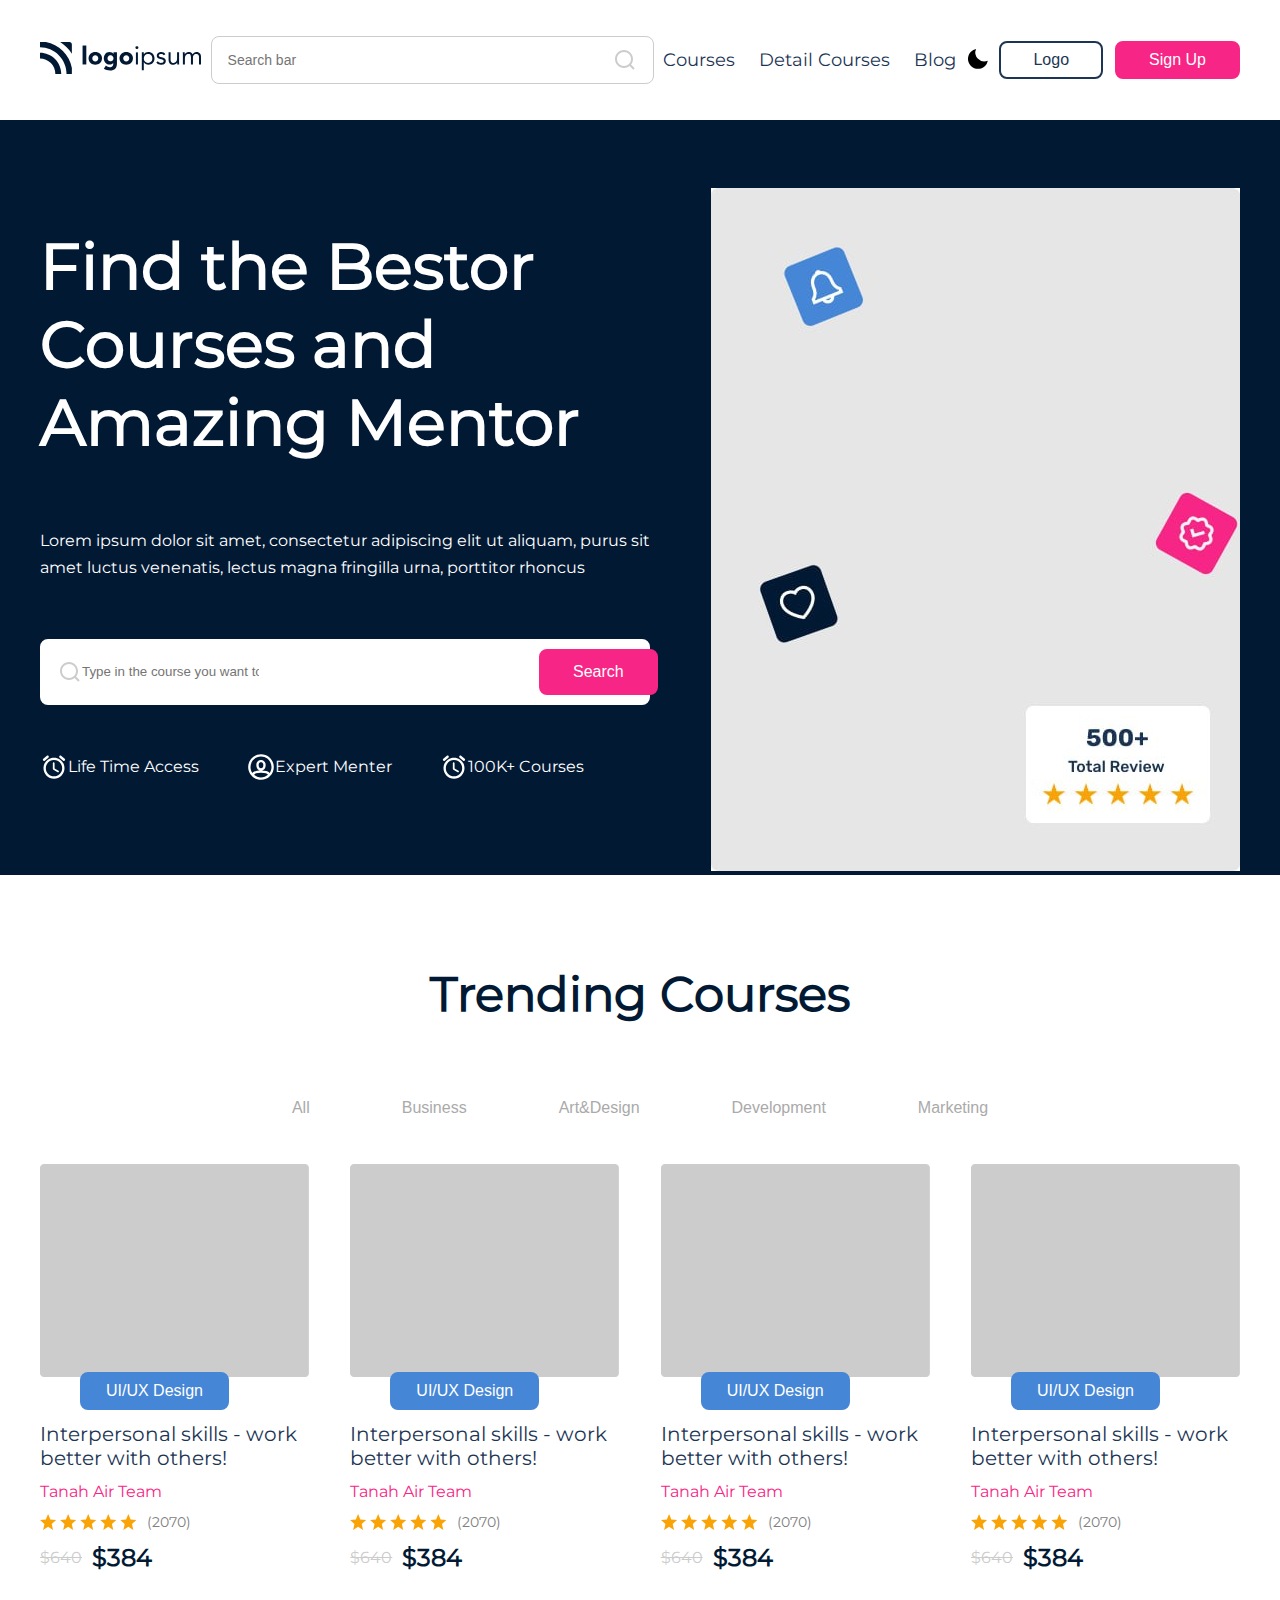
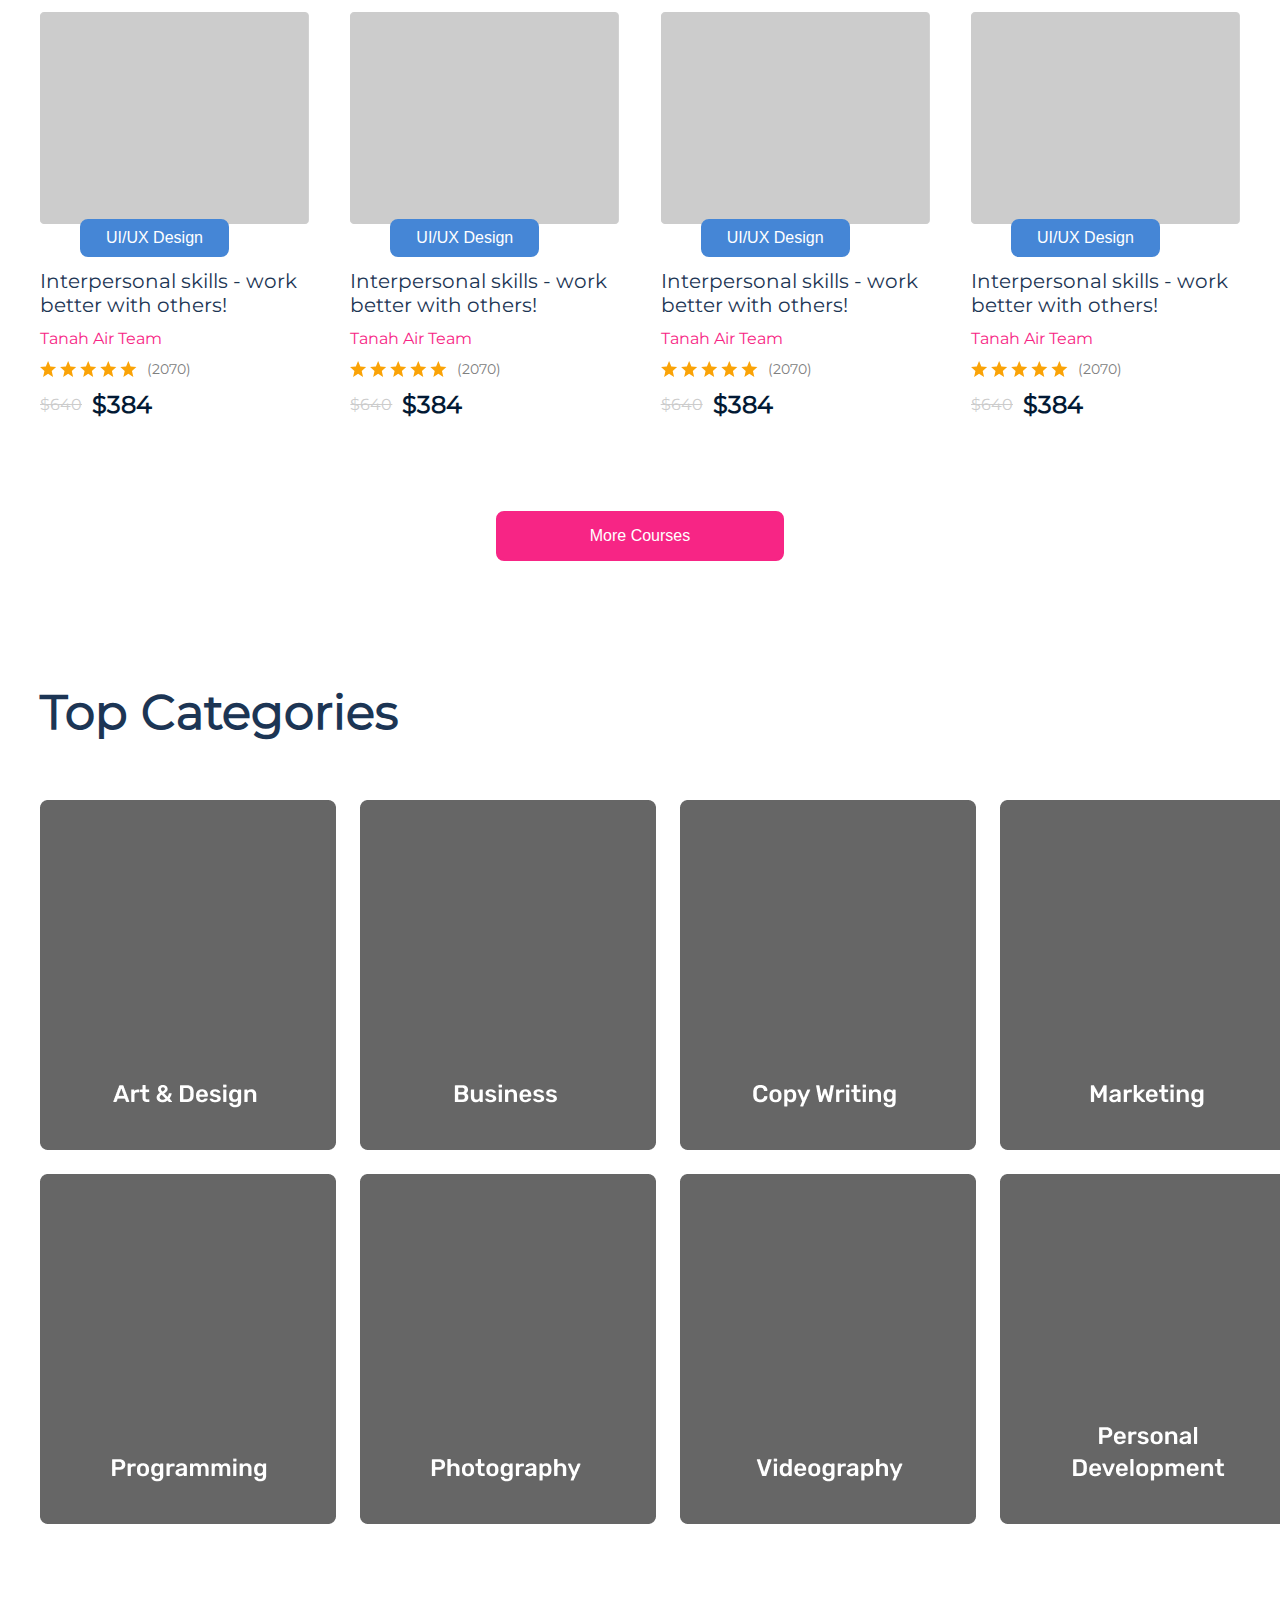
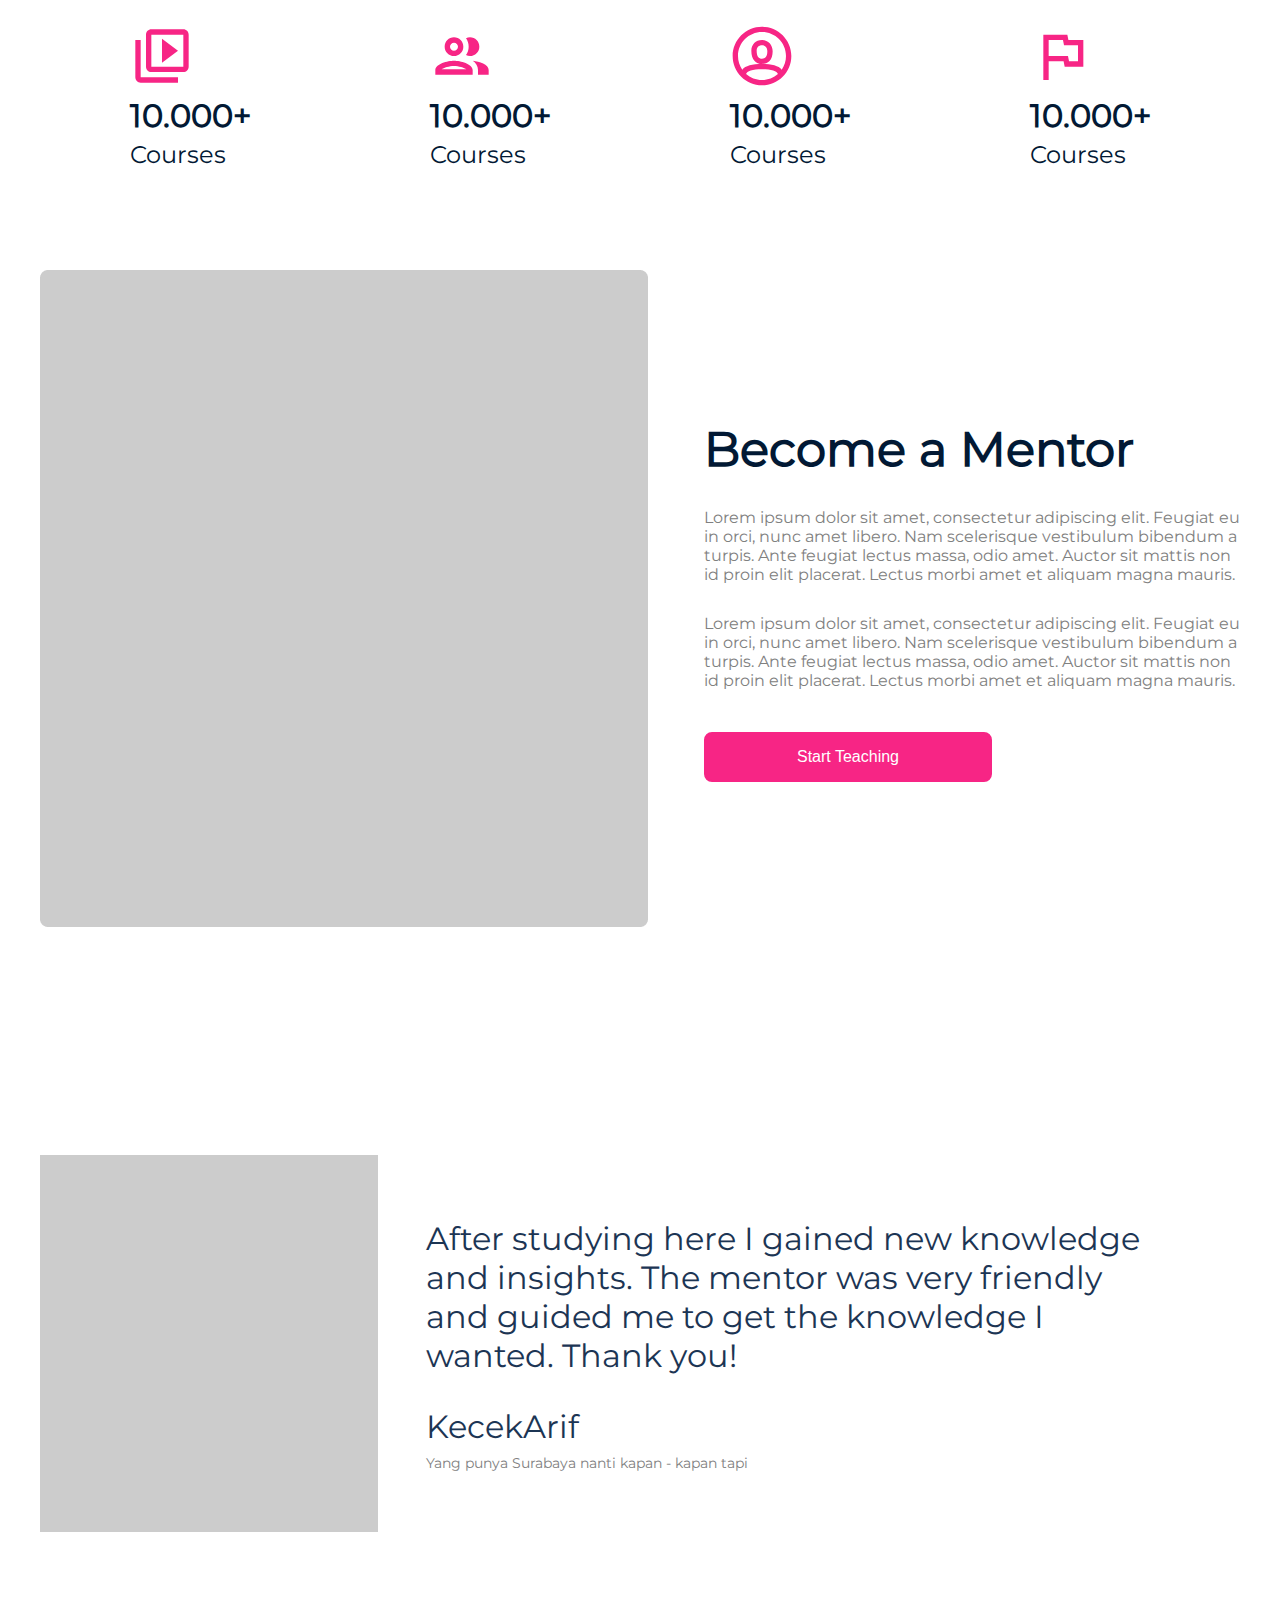
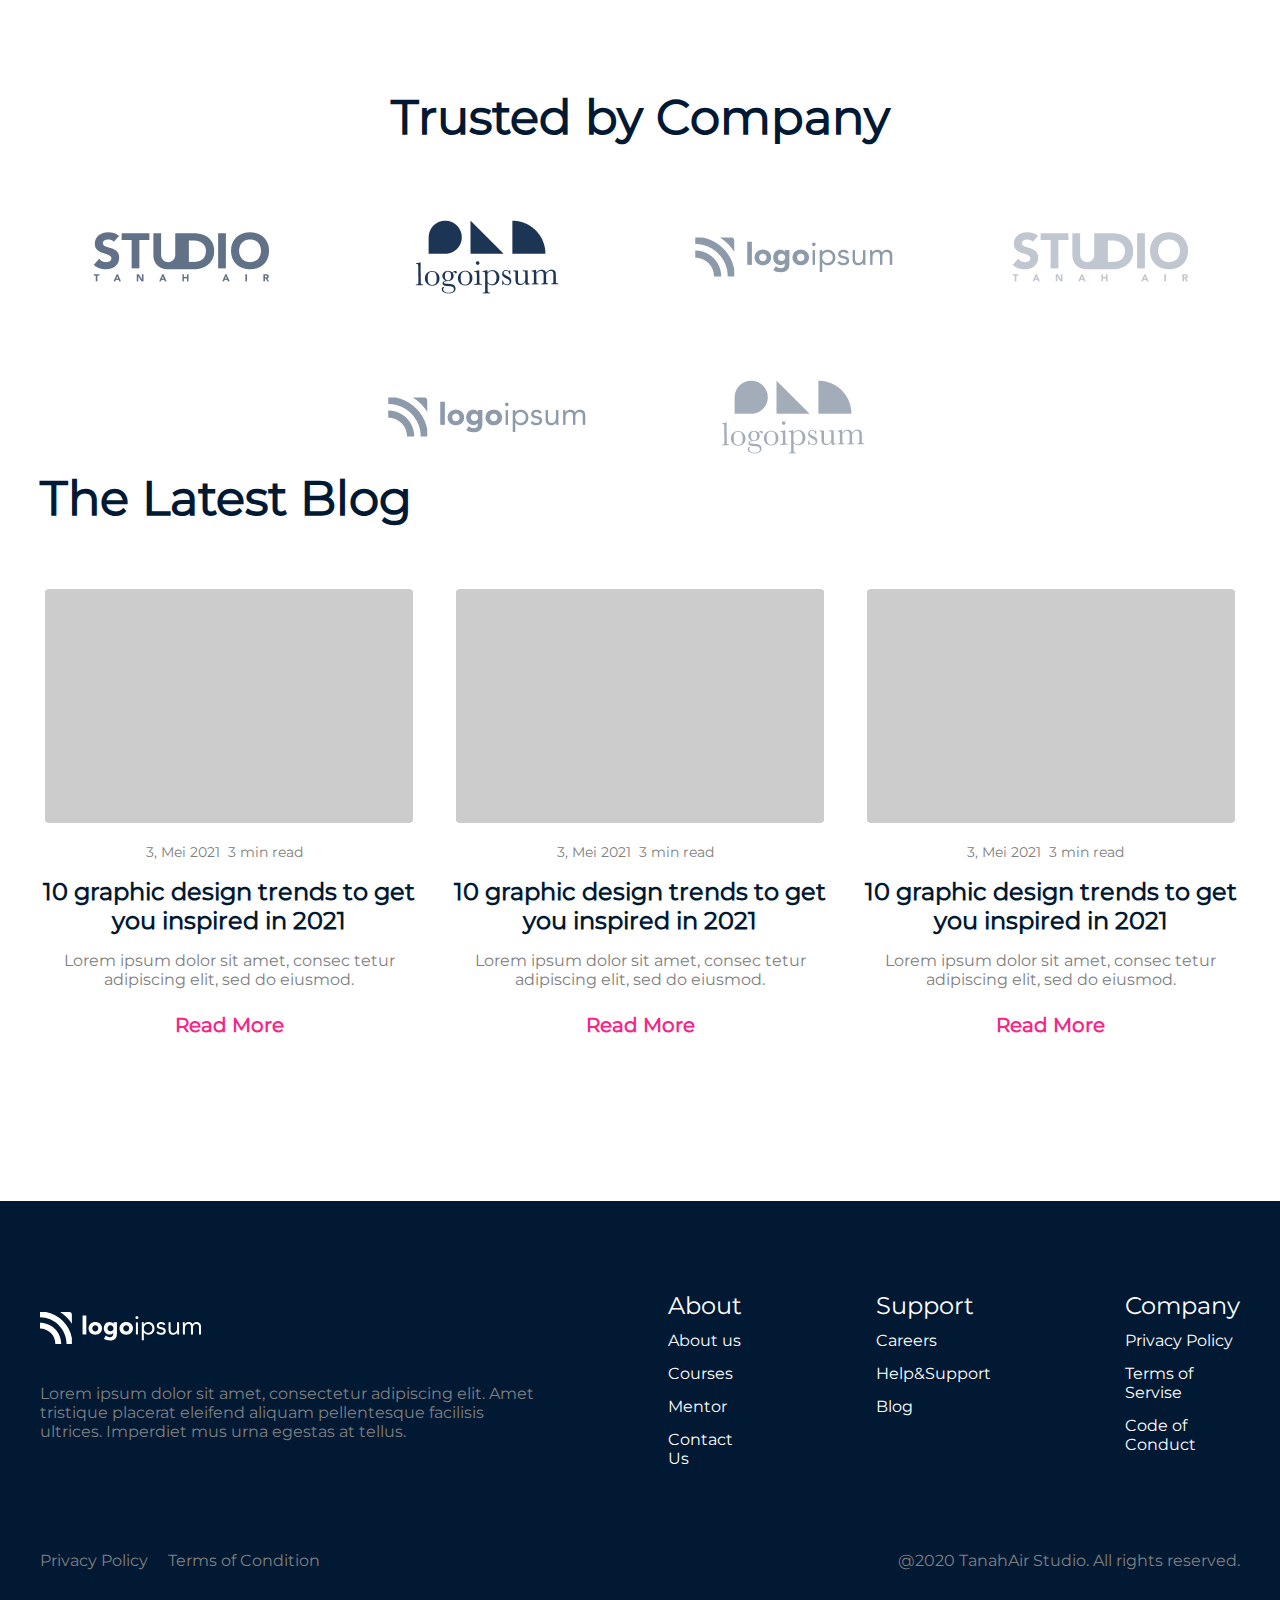
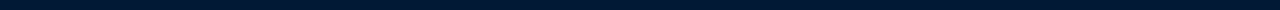
==== index.html @ a8c59dbb "3-exam" ====
<!DOCTYPE html>
<html lang="en">
  <head>
    <meta charset="UTF-8" />
    <meta name="viewport" content="width=device-width, initial-scale=1.0" />
    <title>Education | Home</title>
    <link rel="stylesheet" href="./scss/style.css" />
  </head>
  <body class="home-page">
    <header>
      <div class="container">
        <nav class="nav">
          <a href="./index.html" class="logo">
            <img src="./images/logo.svg" alt="Logo" />
          </a>
          <form class="search-bar">
            <input
              type="text"
              placeholder="Search bar"
              required
              id="search-input"
              name="text"
            />
            <img class="search" src="./images/Search.svg" alt="#" />
          </form>
          <div class="nav-links">
            <a href="./pages/courses.html" class="link-1">Courses</a>
            <a href="./pages/details.html" class="link-1"> Detail Courses</a>
            <a href="./pages/blog.html" class="link-1">Blog</a>
          </div>
          <button id="light-dark">
            <svg
              xmlns="http://www.w3.org/2000/svg"
              width="24"
              height="24"
              viewBox="0 0 24 24"
            >
              <path
                d="M12 11.807A9.002 9.002 0 0 1 
                   10.049 2a9.942 9.942 0 0 0-5.12 2.735c-3.905 3.905-3.905 
                   10.237 0 14.142 3.906 3.906 10.237 3.905 14.143 0a9.946 
                   9.946 0 0 0 2.735-5.119A9.003 9.003 0 0 1 12 11.807z"
              ></path>
            </svg>
          </button>

          <div class="nav-buttons">
            <a href="./pages/account.html" class="link-btn-2">
              <button class="link-btn">Logo</button>
            </a>
            <a href="./pages/blog.html">
              <button class="btn-2">Sign Up</button></a
            >
          </div>
        </nav>
      </div>
    </header>
    <main>
      <div class="hero">
        <div class="container">
          <div class="hero-main">
            <div class="hero-left">
              <p class="title">
                Find the Bestor Courses and <br />
                Amazing Mentor
              </p>
              <p class="mid-hero">
                Lorem ipsum dolor sit amet, consectetur adipiscing elit ut
                aliquam, purus sit <br />
                amet luctus venenatis, lectus magna fringilla urna, porttitor
                rhoncus
              </p>
              <form>
                <img src="./images/Search.svg" alt="#" />
                <input
                  type="text"
                  required
                  name="subscribe"
                  id="subcribe"
                  placeholder="Type in the course you want to learn"
                />
                <button class="btn-3">Search</button>
              </form>
              <div class="alarm-section">
                <div class="alarm-1">
                  <img src="./images/access_alarm.svg" alt="#" />
                  Life Time Access
                </div>
                <div class="alarm-1">
                  <img src="./images/user.svg" alt="#" />
                  Expert Menter
                </div>
                <div class="alarm-1">
                  <img src="./images/access_alarm.svg" alt="#" />
                  100K+ Courses
                </div>
              </div>
            </div>
            <div class="hero-right">
              <img src="./images/photo_2024-01-19_19-40-02.jpg" alt="#" />
            </div>
          </div>
        </div>
      </div>
      <div class="aside">
        <div class="container">
          <p class="aside-title">Trending Courses</p>
          <a href="#" class="aside-btns">
            <button class="aside-btn">All</button>
            <button class="aside-btn">Business</button>
            <button class="aside-btn">Art&Design</button>
            <button class="aside-btn">Development</button>
            <button class="aside-btn">Marketing</button>
          </a>
          <div class="aside-boxes">
            <div class="aside-box">
              <img class="aside-img" src="./images/aside-box.png" alt="#" />
              <button class="ux">UI/UX Design</button>
              <p class="aside-mid">
                Interpersonal skills - work better with others!
              </p>
              <p class="aside-bot">Tanah Air Team</p>
              <div class="rating">
                <img src="./images/Rating.svg" alt="#" />
                <p class="rating-par">(2070)</p>
              </div>
              <div class="number-aside">
                <p class="old-cost">$640</p>
                <p class="new-cost">$384</p>
              </div>
            </div>
            <div class="aside-box">
              <img class="aside-img" src="./images/aside-box.png" alt="#" />
              <button class="ux">UI/UX Design</button>
              <p class="aside-mid">
                Interpersonal skills - work better with others!
              </p>
              <p class="aside-bot">Tanah Air Team</p>
              <div class="rating">
                <img src="./images/Rating.svg" alt="#" />
                <p class="rating-par">(2070)</p>
              </div>
              <div class="number-aside">
                <p class="old-cost">$640</p>
                <p class="new-cost">$384</p>
              </div>
            </div>
            <div class="aside-box">
              <img class="aside-img" src="./images/aside-box.png" alt="#" />
              <button class="ux">UI/UX Design</button>
              <p class="aside-mid">
                Interpersonal skills - work better with others!
              </p>
              <p class="aside-bot">Tanah Air Team</p>
              <div class="rating">
                <img src="./images/Rating.svg" alt="#" />
                <p class="rating-par">(2070)</p>
              </div>
              <div class="number-aside">
                <p class="old-cost">$640</p>
                <p class="new-cost">$384</p>
              </div>
            </div>
            <div class="aside-box">
              <img class="aside-img" src="./images/aside-box.png" alt="#" />
              <button class="ux">UI/UX Design</button>
              <p class="aside-mid">
                Interpersonal skills - work better with others!
              </p>
              <p class="aside-bot">Tanah Air Team</p>
              <div class="rating">
                <img src="./images/Rating.svg" alt="#" />
                <p class="rating-par">(2070)</p>
              </div>
              <div class="number-aside">
                <p class="old-cost">$640</p>
                <p class="new-cost">$384</p>
              </div>
            </div>
          </div>
          <div class="aside-boxes">
            <div class="aside-box">
              <img class="aside-img" src="./images/aside-box.png" alt="#" />
              <button class="ux">UI/UX Design</button>
              <p class="aside-mid">
                Interpersonal skills - work better with others!
              </p>
              <p class="aside-bot">Tanah Air Team</p>
              <div class="rating">
                <img src="./images/Rating.svg" alt="#" />
                <p class="rating-par">(2070)</p>
              </div>
              <div class="number-aside">
                <p class="old-cost">$640</p>
                <p class="new-cost">$384</p>
              </div>
            </div>
            <div class="aside-box">
              <img class="aside-img" src="./images/aside-box.png" alt="#" />
              <button class="ux">UI/UX Design</button>
              <p class="aside-mid">
                Interpersonal skills - work better with others!
              </p>
              <p class="aside-bot">Tanah Air Team</p>
              <div class="rating">
                <img src="./images/Rating.svg" alt="#" />
                <p class="rating-par">(2070)</p>
              </div>
              <div class="number-aside">
                <p class="old-cost">$640</p>
                <p class="new-cost">$384</p>
              </div>
            </div>
            <div class="aside-box">
              <img class="aside-img" src="./images/aside-box.png" alt="#" />
              <button class="ux">UI/UX Design</button>
              <p class="aside-mid">
                Interpersonal skills - work better with others!
              </p>
              <p class="aside-bot">Tanah Air Team</p>
              <div class="rating">
                <img src="./images/Rating.svg" alt="#" />
                <p class="rating-par">(2070)</p>
              </div>
              <div class="number-aside">
                <p class="old-cost">$640</p>
                <p class="new-cost">$384</p>
              </div>
            </div>
            <div class="aside-box">
              <img class="aside-img" src="./images/aside-box.png" alt="#" />
              <button class="ux">UI/UX Design</button>
              <p class="aside-mid">
                Interpersonal skills - work better with others!
              </p>
              <p class="aside-bot">Tanah Air Team</p>
              <div class="rating">
                <img src="./images/Rating.svg" alt="#" />
                <p class="rating-par">(2070)</p>
              </div>
              <div class="number-aside">
                <p class="old-cost">$640</p>
                <p class="new-cost">$384</p>
              </div>
            </div>
          </div>
        </div>
      </div>
      <div class="aside-btn">
        <button class="btn-6">More Courses</button>
      </div>
      <div class="article">
        <div class="container">
          <div class="article-main">
            <div class="article-title">Top Categories</div>
            <div class="article-boxes">
              <div class="article-box">
                <img
                  class="article-img"
                  src="./images/Art & Design.png"
                  alt=""
                />
                <img class="article-img" src="./images/Business.png" alt="" />
                <img
                  class="article-img"
                  src="./images/Copy Writing.png"
                  alt=""
                />
                <img class="article-img" src="./images/Marketing.png" alt="" />
              </div>
              <div class="article-box-2">
                <img
                  class="article-img-2"
                  src="./images/Programming.png"
                  alt="#"
                />
                <img
                  class="article-img-2"
                  src="./images/Photography.png"
                  alt="#"
                />
                <img
                  class="article-img-2"
                  src="./images/Videography.png"
                  alt="#"
                />
                <img
                  class="article-img-2"
                  src="./images/Personal  Development.png"
                  alt="#"
                />
              </div>
            </div>
          </div>
        </div>
      </div>
      <div class="middle-section">
        <div class="container">
          <div class="middle-main">
            <div class="mid-box">
              <img class="mid-img" src="./images/video_library.svg" alt="" />
              <p class="number-mid">10.000+</p>
              <p class="mid-course">Courses</p>
            </div>
            <div class="mid-box">
              <img src="./images/people.svg" alt="" />
              <p class="number-mid">10.000+</p>
              <p class="mid-course">Courses</p>
            </div>
            <div class="mid-box">
              <img src="./images/Container (1).svg" alt="" />
              <p class="number-mid">10.000+</p>
              <p class="mid-course">Courses</p>
            </div>
            <div class="mid-box">
              <img src="./images/flag.svg" alt="" />
              <p class="number-mid">10.000+</p>
              <p class="mid-course">Courses</p>
            </div>
          </div>
        </div>
      </div>
      <div class="product">
        <div class="container">
          <div class="product-main">
            <div class="product-left">
              <img src="./images/Image Placeholder.png" alt="" />
            </div>
            <div class="product-right">
              <p class="product-title">Become a Mentor</p>
              <p class="lorem">
                Lorem ipsum dolor sit amet, consectetur adipiscing elit. Feugiat
                eu in orci, nunc amet libero. Nam scelerisque vestibulum
                bibendum a turpis. Ante feugiat lectus massa, odio amet. Auctor
                sit mattis non id proin elit placerat. Lectus morbi amet et
                aliquam magna mauris.
              </p>
              <p class="lorem">
                Lorem ipsum dolor sit amet, consectetur adipiscing elit. Feugiat
                eu in orci, nunc amet libero. Nam scelerisque vestibulum
                bibendum a turpis. Ante feugiat lectus massa, odio amet. Auctor
                sit mattis non id proin elit placerat. Lectus morbi amet et
                aliquam magna mauris.
              </p>
              <button class="btn-7">Start Teaching</button>
            </div>
          </div>
        </div>
      </div>
      <section>
        <div class="container">
          <div class="section-main">
            <div class="section-left">
              <img class="section-1" src="./images/section.png" alt="#" />
              <!-- <img src="./images/section-2.png" alt="" class="section-2" /> -->
            </div>
            <div class="section-right">
              <p class="section-par">
                After studying here I gained new knowledge <br />
                and insights. The mentor was very friendly <br />
                and guided me to get the knowledge I <br />
                wanted. Thank you!
              </p>
              <p class="section-par-2">KecekArif</p>
              <p class="section-bot">
                Yang punya Surabaya nanti kapan - kapan tapi
              </p>
            </div>
          </div>
        </div>
      </section>
      <div class="company">
        <div class="container">
          <div class="company-main">
            <div class="company-title">Trusted by Company</div>
            <div class="company-boxes">
              <img src="./images/05.png" alt="#" />
              <img src="./images/01.png" alt="#" />
              <img src="./images/02.png" alt="#" />
              <img class="company-logo" src="./images/05.png" alt="#" />
            </div>
            <div class="company-boxes">
              <img src="./images/02.png" alt="#" />
              <img class="company-logo" src="./images/01.png" alt="#" />
            </div>
          </div>
        </div>
      </div>
      <div class="blog-section">
        <div class="container">
          <div class="blog-title">The Latest Blog</div>
          <div class="blog-main">
            <div class="blog-1">
              <img
                class="placeholder"
                src="./images/Image Placeholder.png"
                alt="#"
              />
              <div class="number-blog">
                <p>3, Mei 2021</p>
                <p>3 min read</p>
              </div>
              <p class="blog-mid">
                10 graphic design trends to get you inspired in 2021
              </p>
              <p class="blog-lorim">
                Lorem ipsum dolor sit amet, consec tetur <br />
                adipiscing elit, sed do eiusmod.
              </p>
              <a href="#" class="blog-link"> Read More </a>
            </div>
            <div class="blog-1">
              <img
                class="placeholder"
                src="./images/Image Placeholder.png"
                alt="#"
              />
              <div class="number-blog">
                <p>3, Mei 2021</p>
                <p>3 min read</p>
              </div>
              <p class="blog-mid">
                10 graphic design trends to get you inspired in 2021
              </p>
              <p class="blog-lorim">
                Lorem ipsum dolor sit amet, consec tetur <br />
                adipiscing elit, sed do eiusmod.
              </p>
              <a href="#" class="blog-link"> Read More </a>
            </div>
            <div class="blog-1">
              <img
                class="placeholder"
                src="./images/Image Placeholder.png"
                alt="#"
              />
              <div class="number-blog">
                <p>3, Mei 2021</p>
                <p>3 min read</p>
              </div>
              <p class="blog-mid">
                10 graphic design trends to get you inspired in 2021
              </p>
              <p class="blog-lorim">
                Lorem ipsum dolor sit amet, consec tetur <br />
                adipiscing elit, sed do eiusmod.
              </p>
              <a href="#" class="blog-link"> Read More </a>
            </div>
          </div>
        </div>
      </div>
    </main>
    <footer class="footer">
      <div class="container">
        <div class="footer-main">
          <div class="footer-left">
            <div class="left-title">
              <svg
                class="footer-svg"
                xmlns="http://www.w3.org/2000/svg"
                width="161"
                height="32"
                viewBox="0 0 161 32"
                fill="none"
              >
                <path
                  d="M0 10.665V16.5892C2.01585 16.5878 4.01219 16.9856 5.87479 17.7598C7.73739 18.534 9.4297 19.6695 10.8549 21.1012C12.2797 22.5324 13.4097 24.2316 14.1802 26.1017C14.9507 27.9717 15.3466 29.9759 15.3453 31.9997H21.2402C21.2349 26.3438 18.9955 20.921 15.0135 16.9212C11.0314 12.9215 5.632 10.6715 0 10.665H0Z"
                  fill="white"
                />
                <path
                  d="M29.4803 0H20.1382C24.8642 3.00768 28.8687 7.02862 31.8643 11.7743V2.39241C31.8639 1.75775 31.6125 1.14924 31.1655 0.700619C30.7184 0.252003 30.1123 -1.57043e-07 29.4803 0Z"
                  fill="white"
                />
                <path
                  d="M5.86977 0H0V5.33388C7.04017 5.34123 13.7899 8.15302 18.7681 13.1523C23.7464 18.1515 26.5465 24.9298 26.554 31.9999H31.8645V26.1052C30.6638 19.6265 27.5376 13.6648 22.8976 9.00502C18.2575 4.34523 12.321 1.20578 5.86977 0Z"
                  fill="white"
                />
                <path
                  d="M46.3136 3.52246H42.572V22.4613H46.3136V3.52246Z"
                  fill="white"
                />
                <path
                  d="M60.0706 11.7278C59.4477 11.1592 58.7186 10.7204 57.9256 10.4369C56.2221 9.83615 54.3656 9.83615 52.6621 10.4369C51.8688 10.7202 51.1394 11.159 50.5163 11.7278C49.9053 12.2935 49.4171 12.9799 49.0824 13.7438C48.7365 14.5772 48.5583 15.4712 48.5583 16.3741C48.5583 17.277 48.7365 18.171 49.0824 19.0044C49.4158 19.7706 49.9041 20.4588 50.5163 21.0255C51.1383 21.5947 51.8673 22.0333 52.6604 22.3156C54.3638 22.9174 56.2206 22.9174 57.924 22.3156C58.7174 22.0333 59.4466 21.5947 60.0689 21.0255C60.6809 20.4585 61.1691 19.7704 61.5028 19.0044C61.8488 18.171 62.0269 17.277 62.0269 16.3741C62.0269 15.4712 61.8488 14.5772 61.5028 13.7438C61.1684 12.9801 60.6809 12.2938 60.0706 11.7278ZM57.5013 18.6044C56.8954 19.1525 56.1089 19.4558 55.2935 19.4558C54.478 19.4558 53.6915 19.1525 53.0856 18.6044C52.5763 17.9731 52.2985 17.1853 52.2985 16.3728C52.2985 15.5604 52.5763 14.7726 53.0856 14.1413C53.6915 13.5932 54.478 13.2899 55.2935 13.2899C56.1089 13.2899 56.8954 13.5932 57.5013 14.1413C58.0106 14.7726 58.2884 15.5604 58.2884 16.3728C58.2884 17.1853 58.0106 17.9731 57.5013 18.6044Z"
                  fill="white"
                />
                <path
                  d="M73.5031 11.8901H73.4562C73.2831 11.6462 73.0822 11.4234 72.8575 11.2265C72.5852 10.9847 72.2838 10.7781 71.9602 10.6118C71.1424 10.1904 70.2346 9.97562 69.3155 9.98611C68.51 9.97194 67.7135 10.157 66.9961 10.5251C66.3276 10.8727 65.7374 11.3545 65.262 11.9406C64.7772 12.5448 64.4053 13.2321 64.1643 13.9693C63.9081 14.7287 63.7775 15.5252 63.7778 16.3271C63.7683 17.1879 63.912 18.0434 64.2021 18.8534C64.4649 19.5927 64.8746 20.2705 65.4062 20.8459C65.9359 21.4089 66.5787 21.8524 67.2921 22.1469C68.0677 22.4644 68.899 22.6219 69.7364 22.6101C70.3559 22.5993 70.9684 22.4764 71.5443 22.2471C72.1902 22.0011 72.7498 21.5697 73.1535 21.0067H73.2038V22.1856C73.2178 22.5789 73.1533 22.971 73.014 23.3387C72.8748 23.7065 72.6636 24.0426 72.3929 24.3271C72.0495 24.6322 71.648 24.8642 71.2127 25.009C70.7774 25.1537 70.3174 25.2082 69.8605 25.1692C69.1361 25.1774 68.4181 25.0322 67.7533 24.7431C67.0918 24.4463 66.4746 24.0586 65.9194 23.5911L63.8491 26.6943C64.6953 27.3788 65.6845 27.8627 66.7429 28.1098C67.7902 28.3517 68.8614 28.4734 69.936 28.4728C72.2973 28.4728 74.0557 27.8757 75.2112 26.6816C76.3668 25.4875 76.9448 23.7382 76.9453 21.4337V10.2867H73.5073L73.5031 11.8901ZM73.2784 17.4387C73.1308 17.7952 72.9145 18.1189 72.642 18.3911C72.3645 18.6688 72.0392 18.8936 71.6818 19.0547C71.3108 19.2202 70.9093 19.3057 70.5033 19.3057C70.0973 19.3057 69.6958 19.2202 69.3247 19.0547C68.9721 18.8914 68.6511 18.6667 68.3763 18.3911C68.1026 18.1165 67.8855 17.7905 67.7373 17.4315C67.5891 17.0726 67.5129 16.6879 67.5129 16.2994C67.5129 15.9108 67.5891 15.5261 67.7373 15.1672C67.8855 14.8082 68.1026 14.4822 68.3763 14.2076C68.6512 13.932 68.9722 13.7071 69.3247 13.5431C69.6959 13.3782 70.0974 13.293 70.5033 13.293C70.9092 13.293 71.3106 13.3782 71.6818 13.5431C72.0391 13.7048 72.3643 13.9299 72.642 14.2076C73.0536 14.623 73.3336 15.1515 73.4469 15.7265C73.5601 16.3014 73.5015 16.8971 73.2784 17.4387Z"
                  fill="white"
                />
                <path
                  d="M91.0015 11.7278C90.3786 11.1592 89.6496 10.7204 88.8565 10.4369C87.153 9.83615 85.2965 9.83615 83.593 10.4369C82.7997 10.7202 82.0703 11.159 81.4472 11.7278C80.8362 12.2935 80.348 12.9799 80.0133 13.7438C79.6674 14.5772 79.4893 15.4712 79.4893 16.3741C79.4893 17.277 79.6674 18.171 80.0133 19.0044C80.3468 19.7706 80.835 20.4588 81.4472 21.0255C82.0697 21.5949 82.7993 22.0335 83.593 22.3156C85.2964 22.9174 87.1532 22.9174 88.8565 22.3156C89.65 22.0333 90.3792 21.5947 91.0015 21.0255C91.6137 20.4588 92.102 19.7706 92.4354 19.0044C92.7814 18.171 92.9595 17.277 92.9595 16.3741C92.9595 15.4712 92.7814 14.5772 92.4354 13.7438C92.1007 12.9799 91.6126 12.2935 91.0015 11.7278ZM88.4322 18.6044C87.8264 19.1525 87.0398 19.4558 86.2244 19.4558C85.4089 19.4558 84.6224 19.1525 84.0165 18.6044C83.5073 17.9731 83.2294 17.1853 83.2294 16.3728C83.2294 15.5604 83.5073 14.7726 84.0165 14.1413C84.6224 13.5932 85.4089 13.2899 86.2244 13.2899C87.0398 13.2899 87.8264 13.5932 88.4322 14.1413C88.9415 14.7726 89.2193 15.5604 89.2193 16.3728C89.2193 17.1853 88.9415 17.9731 88.4322 18.6044Z"
                  fill="white"
                />
                <path
                  d="M97.9226 10.3711H95.916V22.4612H97.9226V10.3711Z"
                  fill="white"
                />
                <path
                  d="M96.92 4.17214C96.7254 4.16843 96.5322 4.20553 96.3528 4.28108C96.1733 4.35662 96.0115 4.46895 95.8777 4.61088C95.6737 4.81745 95.5351 5.08005 95.4795 5.36559C95.4238 5.65112 95.4536 5.94681 95.565 6.21539C95.6764 6.48396 95.8645 6.71341 96.1056 6.8748C96.3466 7.0362 96.6299 7.12233 96.9196 7.12233C97.2093 7.12233 97.4926 7.0362 97.7336 6.8748C97.9747 6.71341 98.1628 6.48396 98.2742 6.21539C98.3856 5.94681 98.4154 5.65112 98.3597 5.36559C98.3041 5.08005 98.1655 4.81745 97.9615 4.61088C97.8279 4.46889 97.6663 4.35651 97.4869 4.28096C97.3076 4.2054 97.1145 4.16834 96.92 4.17214Z"
                  fill="white"
                />
                <path
                  d="M112.766 11.8738C112.202 11.295 111.523 10.8415 110.773 10.5424C109.95 10.2167 109.072 10.0545 108.188 10.0649C107.354 10.0553 106.531 10.2413 105.782 10.6081C105.044 10.9764 104.391 11.4953 103.865 12.1314H103.811V10.3715H101.807V28.352H103.811V20.3184H103.862C104.288 21.0552 104.909 21.6591 105.656 22.0632C106.523 22.5507 107.504 22.7961 108.498 22.7739C109.311 22.7791 110.117 22.6163 110.865 22.2956C111.587 21.9879 112.239 21.5351 112.781 20.9651C113.331 20.3825 113.764 19.6985 114.055 18.9508C114.672 17.3195 114.672 15.5176 114.055 13.8864C113.761 13.1369 113.323 12.453 112.766 11.8738ZM112.058 18.1895C111.871 18.7159 111.579 19.1982 111.199 19.6065C110.819 20.0149 110.359 20.3405 109.849 20.5634C108.72 21.0275 107.455 21.0275 106.327 20.5634C105.816 20.3405 105.356 20.0146 104.975 19.6058C104.595 19.197 104.302 18.7141 104.115 18.187C103.721 17.0412 103.721 15.7959 104.115 14.6502C104.302 14.1231 104.595 13.6401 104.975 13.2314C105.356 12.8226 105.816 12.4966 106.327 12.2738C107.455 11.8096 108.72 11.8096 109.849 12.2738C110.36 12.4966 110.82 12.8226 111.2 13.2314C111.581 13.6401 111.874 14.1231 112.061 14.6502C112.455 15.7959 112.455 17.0412 112.061 18.187L112.058 18.1895Z"
                  fill="white"
                />
                <path
                  d="M124.625 16.421C124.244 16.1347 123.82 15.9123 123.368 15.7625C122.871 15.5944 122.364 15.4604 121.85 15.3616C121.464 15.2954 121.082 15.2094 120.705 15.104C120.369 15.0123 120.042 14.8912 119.727 14.7419C119.475 14.627 119.248 14.4647 119.057 14.2635C118.894 14.0837 118.807 13.8479 118.813 13.605C118.809 13.343 118.885 13.086 119.031 12.869C119.176 12.6547 119.364 12.474 119.584 12.3393C119.819 12.1965 120.076 12.0919 120.344 12.0294C120.618 11.9613 120.9 11.9265 121.182 11.9259C121.72 11.9091 122.252 12.0482 122.713 12.3267C123.129 12.5898 123.477 12.9482 123.729 13.3726L125.401 12.2619C125.031 11.5277 124.429 10.9371 123.69 10.5819C122.945 10.2344 122.132 10.058 121.311 10.0657C120.754 10.0643 120.2 10.1426 119.665 10.2981C119.152 10.4449 118.665 10.6723 118.223 10.9718C117.8 11.2584 117.448 11.6383 117.194 12.0825C116.931 12.5555 116.798 13.0903 116.809 13.632C116.788 14.1622 116.907 14.6886 117.156 15.157C117.382 15.5488 117.698 15.8808 118.078 16.1254C118.497 16.3909 118.952 16.5953 119.428 16.7326C119.943 16.8875 120.483 17.0254 121.049 17.1461C121.375 17.2151 121.693 17.2926 122.001 17.3785C122.29 17.4564 122.567 17.5737 122.824 17.7271C123.051 17.8622 123.248 18.0425 123.403 18.2568C123.557 18.4942 123.634 18.7743 123.622 19.0576C123.631 19.3554 123.55 19.6489 123.39 19.8997C123.231 20.1375 123.02 20.3361 122.773 20.4808C122.506 20.6405 122.215 20.7543 121.911 20.8176C121.603 20.8857 121.288 20.9204 120.972 20.9212C120.347 20.9455 119.727 20.7932 119.184 20.4816C118.684 20.1623 118.245 19.7569 117.885 19.2842L116.292 20.5246C116.785 21.2938 117.485 21.9069 118.311 22.293C119.158 22.6304 120.063 22.7931 120.974 22.7713C121.567 22.7718 122.158 22.7026 122.734 22.565C123.283 22.4376 123.806 22.2147 124.278 21.9065C124.729 21.6057 125.103 21.2016 125.368 20.7275C125.656 20.1895 125.799 19.5849 125.781 18.9743C125.797 18.4493 125.692 17.9278 125.472 17.4509C125.273 17.0466 124.983 16.6942 124.625 16.421Z"
                  fill="white"
                />
                <path
                  d="M139.082 19.5938V10.3711H137.075V16.2658C137.082 16.9013 137.008 17.5351 136.857 18.1521C136.728 18.6811 136.5 19.1806 136.186 19.6241C135.887 20.0365 135.488 20.3654 135.028 20.5799C134.498 20.8162 133.923 20.9312 133.343 20.9167C132.951 20.9486 132.557 20.8854 132.195 20.7326C131.832 20.5797 131.511 20.3417 131.259 20.0384C130.777 19.3341 130.541 18.4892 130.588 17.6359V10.3711H128.582V17.8372C128.576 18.514 128.667 19.1881 128.852 19.8389C129.013 20.4158 129.3 20.9498 129.69 21.4026C130.082 21.8454 130.569 22.1912 131.116 22.4132C131.767 22.6684 132.462 22.7915 133.161 22.7753C133.631 22.7791 134.099 22.7135 134.551 22.5807C134.958 22.4616 135.347 22.288 135.708 22.0645C136.036 21.8615 136.334 21.6138 136.595 21.3285C136.829 21.0747 137.024 20.7872 137.174 20.4755H137.226C137.226 20.8207 137.234 21.1576 137.252 21.486C137.269 21.8144 137.277 22.1417 137.277 22.4679H139.181C139.181 22.071 139.164 21.6317 139.129 21.15C139.094 20.6683 139.079 20.1496 139.082 19.5938Z"
                  fill="white"
                />
                <path
                  d="M160.768 13.0195C160.634 12.4345 160.37 11.8875 159.996 11.4195C159.618 10.9667 159.131 10.6188 158.581 10.409C157.889 10.1581 157.156 10.0399 156.42 10.0604C155.622 10.0253 154.831 10.2373 154.156 10.6675C153.531 11.1183 153.005 11.6947 152.613 12.3602C152.511 12.153 152.377 11.9161 152.214 11.6494C152.032 11.3615 151.802 11.1078 151.533 10.9C151.202 10.6476 150.834 10.4487 150.442 10.3105C149.916 10.1328 149.363 10.0496 148.808 10.0646C148.338 10.0607 147.87 10.1262 147.419 10.2591C147.012 10.3782 146.623 10.5518 146.261 10.7753C145.933 10.9786 145.635 11.2263 145.374 11.5113C145.14 11.7651 144.945 12.0527 144.796 12.3644H144.744C144.744 12.0191 144.735 11.684 144.719 11.3538C144.702 11.0237 144.693 10.6995 144.693 10.372H142.789C142.789 10.7689 142.806 11.2082 142.84 11.6898C142.874 12.1715 142.891 12.6883 142.891 13.2402V22.462H144.9V16.5724C144.893 15.9366 144.967 15.3025 145.119 14.6852C145.247 14.1561 145.474 13.6564 145.789 13.2132C146.088 12.8007 146.486 12.4717 146.947 12.2574C147.477 12.021 148.052 11.9059 148.632 11.9206C148.975 11.8911 149.321 11.9535 149.632 12.1014C149.944 12.2493 150.211 12.4775 150.406 12.7627C150.837 13.6487 151.024 14.6344 150.947 15.6174V22.4637H152.95V15.486C152.944 14.9888 153.027 14.4945 153.194 14.0267C153.343 13.6119 153.571 13.2303 153.865 12.9033C154.143 12.5972 154.48 12.351 154.856 12.18C155.235 12.0073 155.648 11.9191 156.065 11.9214C156.56 11.9034 157.053 12.0005 157.505 12.2052C157.862 12.3781 158.17 12.6356 158.405 12.9555C158.631 13.2722 158.789 13.6327 158.869 14.0141C158.955 14.4131 158.998 14.8202 158.997 15.2284V22.462H161V15.1248C161.007 14.4162 160.929 13.7094 160.768 13.0195Z"
                  fill="white"
                />
              </svg>
              <p class="footer-lorem">
                Lorem ipsum dolor sit amet, consectetur adipiscing elit. Amet
                tristique placerat eleifend aliquam pellentesque facilisis
                <br />
                ultrices. Imperdiet mus urna egestas at tellus.
              </p>
            </div>
          </div>
          <div class="footer-right">
            <div class="right-box">
              <p class="titel-box">About</p>
              <p class="footer-mid">About us</p>
              <p class="footer-mid">Courses</p>
              <p class="footer-mid">Mentor</p>
              <p class="footer-mid">Contact Us</p>
            </div>
            <div class="right-box">
              <p class="titel-box">Support</p>
              <p class="footer-mid">Careers</p>
              <p class="footer-mid">Help&Support</p>
              <p class="footer-mid">Blog</p>
            </div>
            <div class="right-box">
              <p class="titel-box">Company</p>
              <p class="footer-mid">Privacy Policy</p>
              <p class="footer-mid">Terms of Servise</p>
              <p class="footer-mid">Code of Conduct</p>
            </div>
          </div>
        </div>
        <div class="footer-footer">
          <div class="footer-left-p">
            <p>Privacy Policy</p>
            <p>Terms of Condition</p>
          </div>
          <div class="footer-last">
            @2020 TanahAir Studio. All rights reserved.
          </div>
        </div>
      </div>
    </footer>

    <script src="./js/main.js"></script>
  </body>
</html>
---- scss/style.css ----
.container {
  max-width: 1232px;
  margin: 0 auto;
  padding: 0 16px;
}

* {
  margin: 0;
  padding: 0;
  box-sizing: border-box;
  outline: none;
  text-decoration: none;
  border: none;
}

.search-bar {
  display: flex;
  align-items: center;
  justify-content: space-between;
  border: 1px solid #cccccc;
  border-radius: 8px;
  overflow: hidden;
  width: 443px;
  height: 48px;
  padding: 0 16px;
}
.search-bar input {
  outline: none;
  color: #808080;
  font-size: 14px;
  font-weight: 400;
  width: 100%;
}

.nav {
  margin-top: 36px;
  margin-bottom: 36px;
  display: flex;
  justify-content: space-between;
}
.nav #select {
  color: #1c3554;
  font-size: 16px;
  font-weight: 400;
}
.nav .nav-links {
  display: flex;
  align-items: center;
  gap: 24px;
}
.nav .nav-links .link-1 {
  font-size: 18px;
  font-weight: 400;
  color: #1c3554;
}
.nav #light-dark {
  cursor: pointer;
  background-color: #fff;
}
.nav #light-dark .dark {
  background: black;
}
.nav #light-dark .dark * {
  color: white !important;
}
.nav .nav-buttons {
  display: flex;
  gap: 12px;
}
.nav .nav-buttons .link-btn {
  cursor: pointer;
  border: 2px solid #1c3554;
  padding: 8px 32px;
  border-radius: 8px;
  background-color: #fff;
  color: #1c3554;
  font-size: 16px;
  font-weight: 400;
}
.nav .nav-buttons .link-btn:hover {
  transition: 0.3s;
  background-color: #1c3554;
  color: #fff;
}
.nav .nav-buttons .btn-2 {
  cursor: pointer;
  border: 2px solid #f72585;
  padding: 8px 32px;
  color: #fff;
  font-size: 16px;
  background-color: #f72585;
  font-weight: 400;
  border-radius: 8px;
}
.nav .nav-buttons .btn-2:hover {
  transition: 0.3s;
  background-color: #fff;
  color: #f72585;
  border: 2px solid #f72585;
}

.footer {
  margin-top: 100px;
  background-color: #021934;
}
.footer .footer-main {
  display: flex;
  gap: 80px;
  align-items: center;
}
.footer .footer-main .footer-left {
  display: flex;
  flex-direction: column;
}
.footer .footer-main .footer-left .footer-svg {
  margin-top: 80px;
  margin-bottom: 36px;
}
.footer .footer-main .footer-left .left-title .footer-lorem {
  font-size: 16px;
  color: #808080;
  font-size: 400;
}
.footer .footer-main .footer-right {
  display: flex;
  cursor: pointer;
  gap: 134px;
  margin-top: 90px;
}
.footer .footer-main .footer-right .right-box {
  display: flex;
  flex-direction: column;
  gap: 8px;
}
.footer .footer-main .footer-right .right-box .titel-box {
  color: #fff;
  font-size: 24px;
  font-weight: 400;
}
.footer .footer-main .footer-right .right-box .footer-mid {
  margin-top: 3px;
  margin-bottom: 3px;
  color: #fff;
  font-size: 16px;
  font-weight: 400;
}
.footer .footer-footer {
  display: flex;
  align-items: center;
  justify-content: space-between;
  padding-top: 80px;
  padding-bottom: 40px;
}
.footer .footer-footer .footer-left-p {
  display: flex;
  align-items: center;
  gap: 20px;
  color: #808080;
  font-size: 16px;
  font-weight: 400;
}
.footer .footer-footer .footer-last {
  font-size: 16px;
  color: #808080;
  font-weight: 400;
}

.hero {
  background-color: #021934;
}
.hero .hero-main {
  display: flex;
  justify-content: space-between;
  align-items: center;
}
.hero .hero-main .hero-right {
  margin-top: 68px;
}
.hero .hero-main .title {
  padding-top: 88px;
  max-width: 610px;
  color: #fff;
  font-size: 64px;
  font-weight: 700;
}
.hero .hero-main .mid-hero {
  color: #fff;
  font-size: 16px;
  font-weight: 400;
  margin-top: 66px;
  margin-bottom: 58px;
  line-height: 27px;
}
.hero .hero-main form {
  display: flex;
  padding: 8px 16px;
  align-items: center;
  border: 2px solid #fff;
  max-width: 610px;
  border-radius: 8px;
  background-color: #fff;
}
.hero .hero-main #subscribe {
  flex: 1;
  padding-left: 20px;
  max-width: 100%;
  color: #808080;
  font-size: 16px;
  font-weight: 400;
  line-height: 27px;
}
.hero .hero-main .btn-3 {
  cursor: pointer;
  margin-left: 280px;
  border: 2px solid #f72585;
  padding: 12px 32px;
  color: #fff;
  font-size: 16px;
  background-color: #f72585;
  font-weight: 400;
  border-radius: 8px;
}
.hero .hero-main .btn-3:hover {
  transition: 0.3s;
  background-color: #fff;
  color: #f72585;
  border: 2px solid #f72585;
}
.hero .hero-main .alarm-section {
  display: flex;
  gap: 48px;
  margin-top: 48px;
  padding-bottom: 76px;
}
.hero .hero-main .alarm-section .alarm-1 {
  display: flex;
  align-items: center;
  color: #fff;
}

.aside .aside-title {
  padding-top: 88px;
  text-align: center;
  font-size: 48px;
  color: #021934;
  font-weight: 700;
  line-height: 63px;
}
.aside .aside-btns {
  display: flex;
  margin-top: 56px;
  margin-bottom: 30px;
  justify-content: center;
  gap: 24px;
}
.aside .aside-btns .aside-btn {
  border: 2px solid #fff;
  background-color: #fff;
  color: #aaaaaa;
  padding: 8px 32px;
  border-radius: 8px;
  font-size: 16px;
  font-weight: 400;
  line-height: 32px;
}
.aside .aside-btns .aside-btn:hover {
  transition: 0.3s;
  color: #fff;
  background-color: #f72585;
}
.aside .aside-boxes {
  display: flex;
  padding-bottom: 40px;
  background-color: white;
  justify-content: space-between;
}
.aside .aside-boxes .aside-box {
  max-width: 269px;
}
.aside .aside-boxes .aside-box .aside-img {
  width: 100%;
}
.aside .aside-boxes .aside-box .ux {
  border: 2px solid #4586d6;
  color: #fff;
  background-color: #4586d6;
  padding: 8px 24px;
  border-radius: 8px;
  font-size: 16px;
  font-weight: 400;
  margin-top: -300px;
  margin-left: 40px;
  bottom: 10px;
}
.aside .aside-boxes .aside-box .ux:hover {
  transition: 0.3s;
  color: #4586d6;
  background-color: #fff;
  border: 2px solid #4586d6;
}
.aside .aside-boxes .aside-box .aside-mid {
  color: #1c3554;
  font-size: 20px;
  margin-top: 12px;
  margin-bottom: 12px;
  font-weight: 500;
  line-height: 24px;
}
.aside .aside-boxes .aside-box .aside-bot {
  color: #f72585;
}
.aside .aside-boxes .aside-box .rating {
  display: flex;
  gap: 10px;
}
.aside .aside-boxes .aside-box .rating .rating-par {
  color: #808080;
  font-size: 14px;
  font-weight: 400;
  margin-top: 12px;
  margin-bottom: 12px;
}
.aside .aside-boxes .aside-box .number-aside {
  display: flex;
  align-items: center;
  gap: 10px;
}
.aside .aside-boxes .aside-box .number-aside .old-cost {
  color: #cccccc;
  font-size: 16px;
  font-weight: 400;
  text-decoration: line-through;
}
.aside .aside-boxes .aside-box .number-aside .new-cost {
  font-size: 24px;
  color: #021934;
  font-weight: 600;
}
.aside .aside-boxes .aside-box:hover {
  transition: 0.3s;
  box-shadow: 0 20px 20px 20px #cccccc;
  background-color: #fff;
}

.aside-btn {
  text-align: center;
  padding-top: 40px;
}
.aside-btn .btn-6 {
  margin-top: 12px;
  color: #fff;
  background-color: #f72585;
  font-size: 16px;
  border-radius: 8px;
  font-weight: 400;
  width: 288px;
  padding-top: 14px;
  padding-bottom: 14px;
  border: 2px solid #f72585;
}
.aside-btn .btn-6:hover {
  transition: 0.3s;
  color: #f72585;
  background-color: #fff;
  border: 2px solid #f72585;
}

.article .article-main {
  display: flex;
  flex-direction: column;
}
.article .article-main .article-title {
  padding-top: 120px;
  color: #1c3554;
  font-size: 48px;
  font-weight: 700;
  line-height: 63px;
}
.article .article-main .article-boxes {
  margin-top: 56px;
}
.article .article-main .article-boxes .article-box {
  display: flex;
  gap: 24px;
}
.article .article-main .article-boxes .article-box .article-img:hover {
  transform: scale(1.1);
  transition: 0.5s;
}
.article .article-main .article-boxes .article-box-2 {
  display: flex;
  gap: 24px;
  margin-top: 24px;
}
.article .article-main .article-boxes .article-box-2 .article-img-2:hover {
  transition: 0.5s;
  transform: scale(1.1);
}

.middle-section .middle-main {
  display: flex;
  padding-top: 100px;
  justify-content: space-between;
  align-items: center;
}
.middle-section .middle-main .mid-box {
  margin: 0 auto;
}
.middle-section .middle-main .mid-box .mid-img {
  text-align: center;
}
.middle-section .middle-main .mid-box .number-mid {
  font-size: 32px;
  color: #021934;
  font-weight: 700;
  line-height: 48px;
}
.middle-section .middle-main .mid-box .mid-course {
  font-size: 24px;
  color: #021934;
  font-weight: 500;
  line-height: 30px;
}

.product .product-main {
  padding-top: 100px;
  display: flex;
  align-items: center;
  gap: 56px;
}
.product .product-right .product-title {
  color: #021934;
  font-size: 48px;
  font-weight: 700;
}
.product .product-right .lorem {
  color: #808080;
  font-size: 16px;
  font-weight: 400;
  margin-top: 30px;
  margin-bottom: 30px;
}
.product .product-right .btn-7 {
  margin-top: 12px;
  color: #fff;
  background-color: #f72585;
  font-size: 16px;
  border-radius: 8px;
  font-weight: 400;
  width: 288px;
  padding-top: 14px;
  padding-bottom: 14px;
  border: 2px solid #f72585;
}
.product .product-right .btn-7:hover {
  transition: 0.3s;
  color: #f72585;
  background-color: #fff;
  border: 2px solid #f72585;
}

.section-main {
  display: flex;
  padding-top: 224px;
  align-items: center;
  gap: 48px;
}
.section-main .section-right .section-1 {
  position: relative;
}
.section-main .section-right .section-2 {
  position: absolute;
}
.section-main .section-right .section-par {
  font-size: 32px;
  font-weight: 400;
  color: #1c3554;
}
.section-main .section-right .section-par-2 {
  margin-top: 32px;
  margin-bottom: 8px;
  font-size: 32px;
  color: #1c3554;
  font-weight: 400;
}
.section-main .section-right .section-bot {
  color: #808080;
  font-size: 14px;
  font-weight: 400;
}

.company .company-main .company-title {
  padding-top: 150px;
  text-align: center;
  font-size: 48px;
  font-weight: 700;
  line-height: 63px;
  color: #021934;
}
.company .company-main .company-boxes {
  display: flex;
  margin-top: 56px;
  justify-content: center;
  gap: 56px;
}
.company .company-main .company-boxes .company-logo {
  opacity: 0.4;
}

.blog-section .blog-title {
  color: #021934;
  font-size: 48px;
  font-weight: 700;
  margin-bottom: 56px;
}
.blog-section .blog-main {
  display: flex;
  align-items: center;
  justify-content: center;
  gap: 32px;
}
.blog-section .blog-main .blog-1 {
  width: 400px;
  text-align: center;
  height: 518px;
}
.blog-section .blog-main .blog-1 .placeholder {
  width: 368px;
  padding-top: 6px;
  height: 240px;
}
.blog-section .blog-main .blog-1 .number-blog {
  margin-right: 10px;
  margin-top: 16px;
  display: flex;
  justify-content: center;
  gap: 8px;
  font-size: 14px;
  color: #808080;
  font-weight: 400;
}
.blog-section .blog-main .blog-1 .blog-mid {
  font-size: 24px;
  font-weight: 700;
  margin-top: 16px;
  margin-bottom: 16px;
  color: #021934;
}
.blog-section .blog-main .blog-1 .blog-lorim {
  font-size: 16px;
  font-weight: 400;
  color: #808080;
  margin-bottom: 24px;
}
.blog-section .blog-main .blog-1 .blog-link {
  margin-top: 24px;
  font-size: 20px;
  font-weight: 600;
  color: #f72585;
}
.blog-section .blog-main .blog-1:hover {
  box-shadow: 10px 10px 10px 10px #cccccc;
  border-radius: 8px;
  background-color: #ffffff;
}

nav {
  display: flex;
  align-items: center;
  justify-content: space-between;
}

.aside .aside-main .aside-link {
  display: flex;
  align-items: center;
  cursor: pointer;
  gap: 10px;
}
.aside .aside-main .aside-link .home-aside {
  font-size: 16px;
  font-weight: 400;
  line-height: 32px;
  color: #808080;
}
.aside .aside-main .aside-link .programming-aside {
  font-size: 16px;
  font-weight: 500;
  line-height: 32px;
  color: #1c3554;
}
.aside .aside-main .aside-mid .title-aside {
  font-size: 64px;
  color: #1c3554;
  font-weight: 700;
}

@font-face {
  font-family: Montserrat SemiBold;
  src: url(../fonts/Montserrat-Regular.ttf);
}
body {
  font-family: Montserrat SemiBold;
}/*# sourceMappingURL=style.css.map */
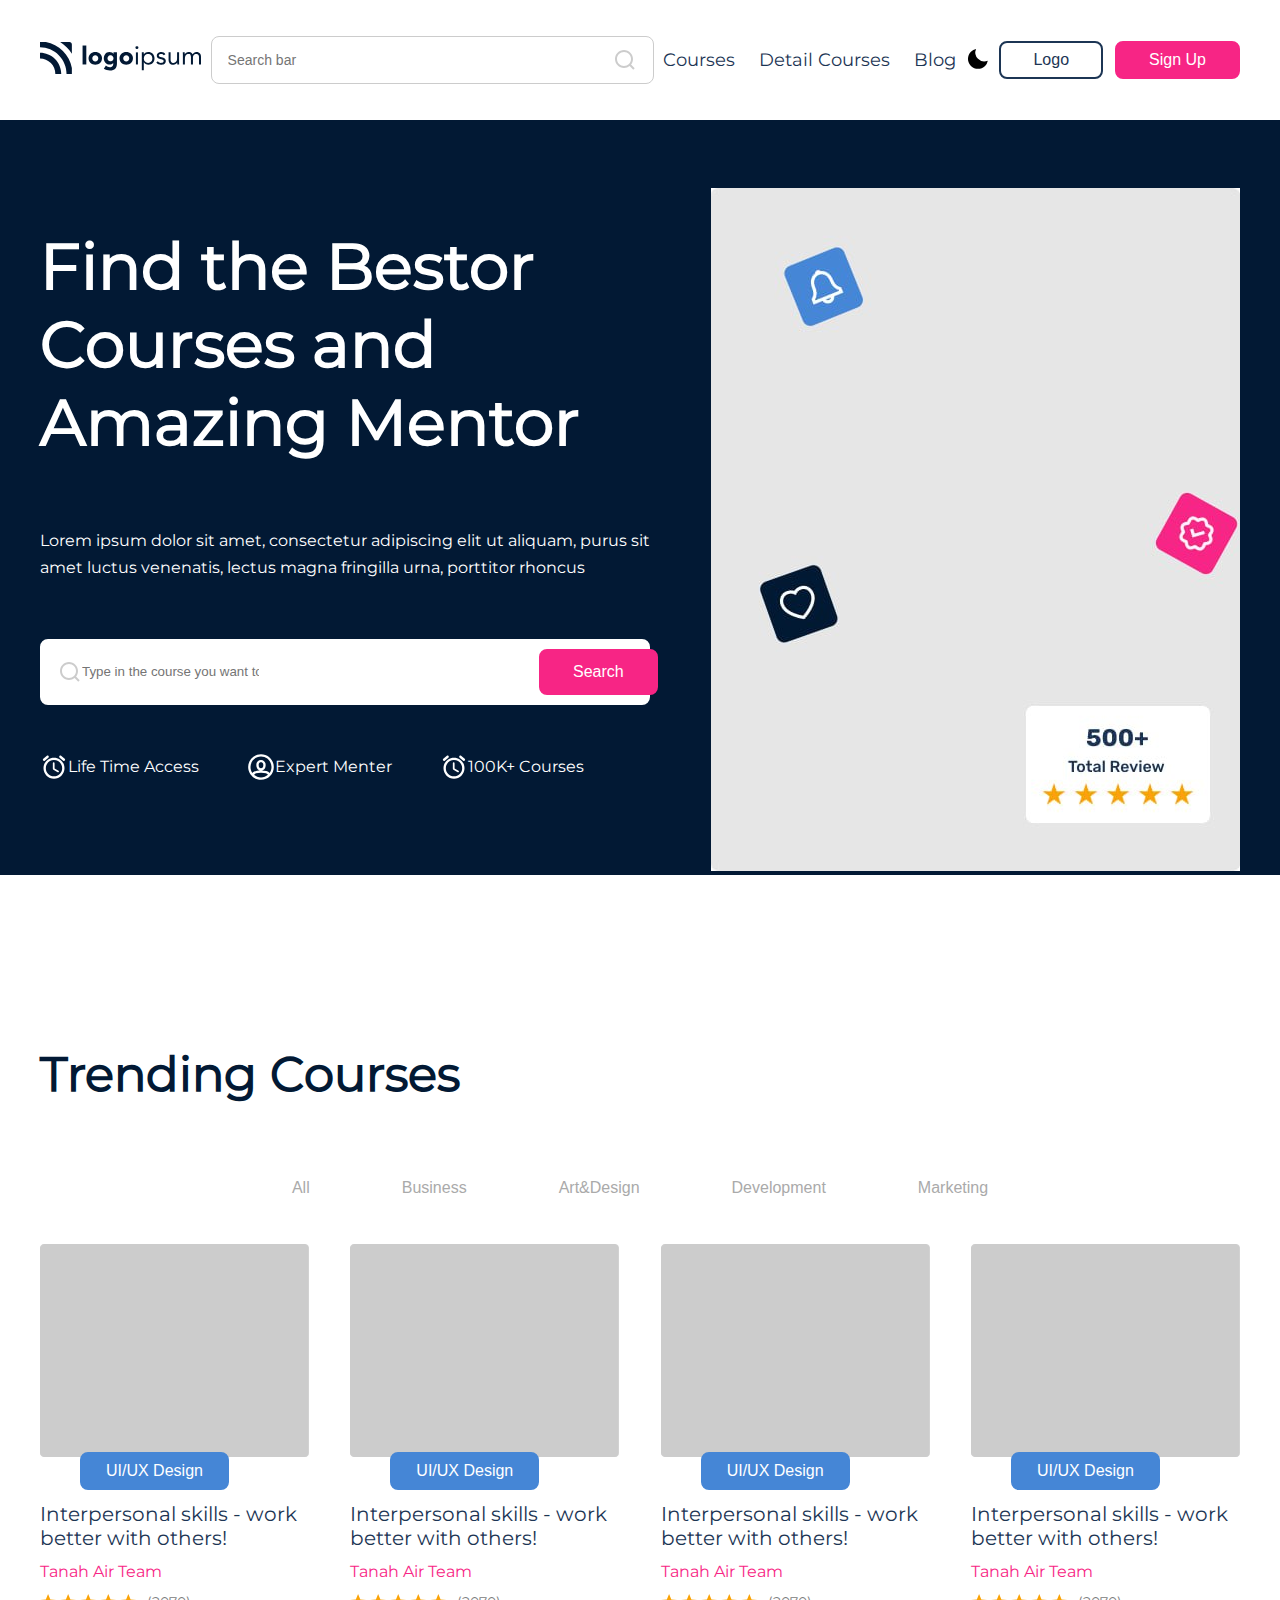
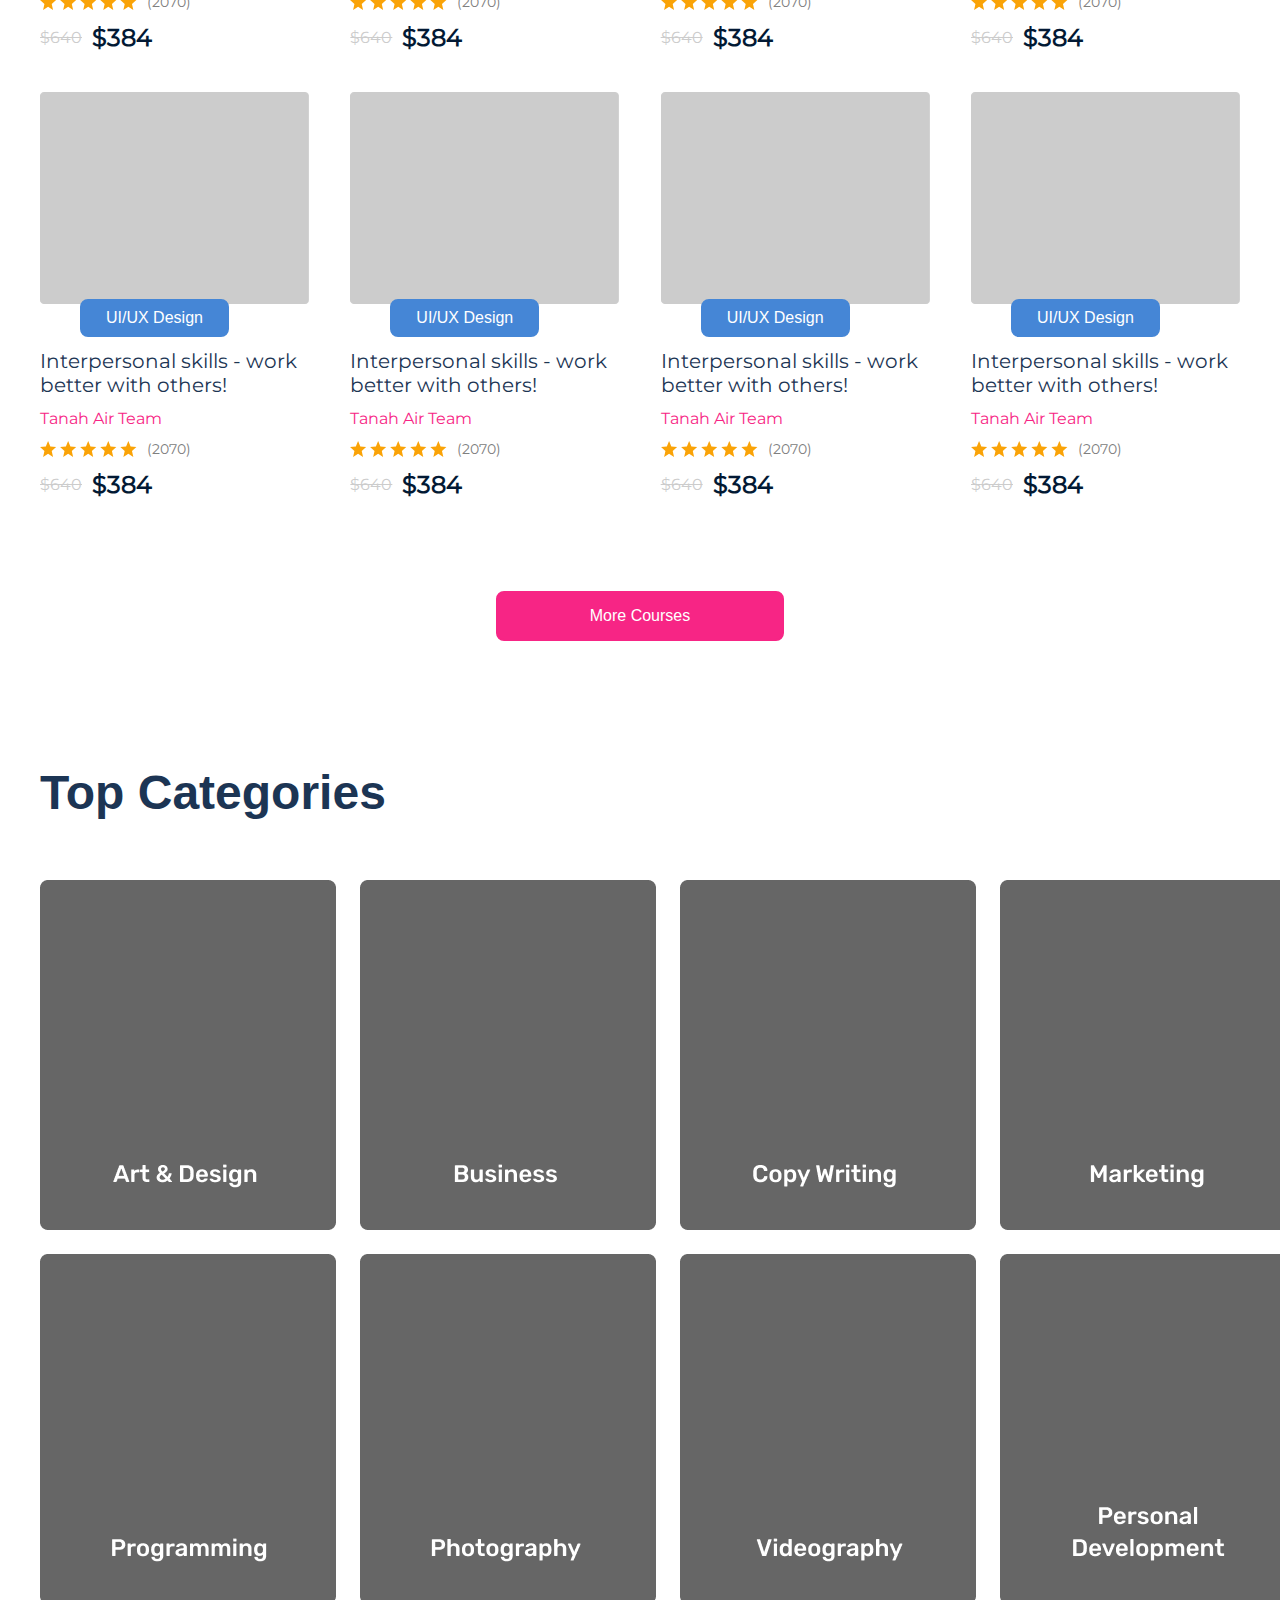
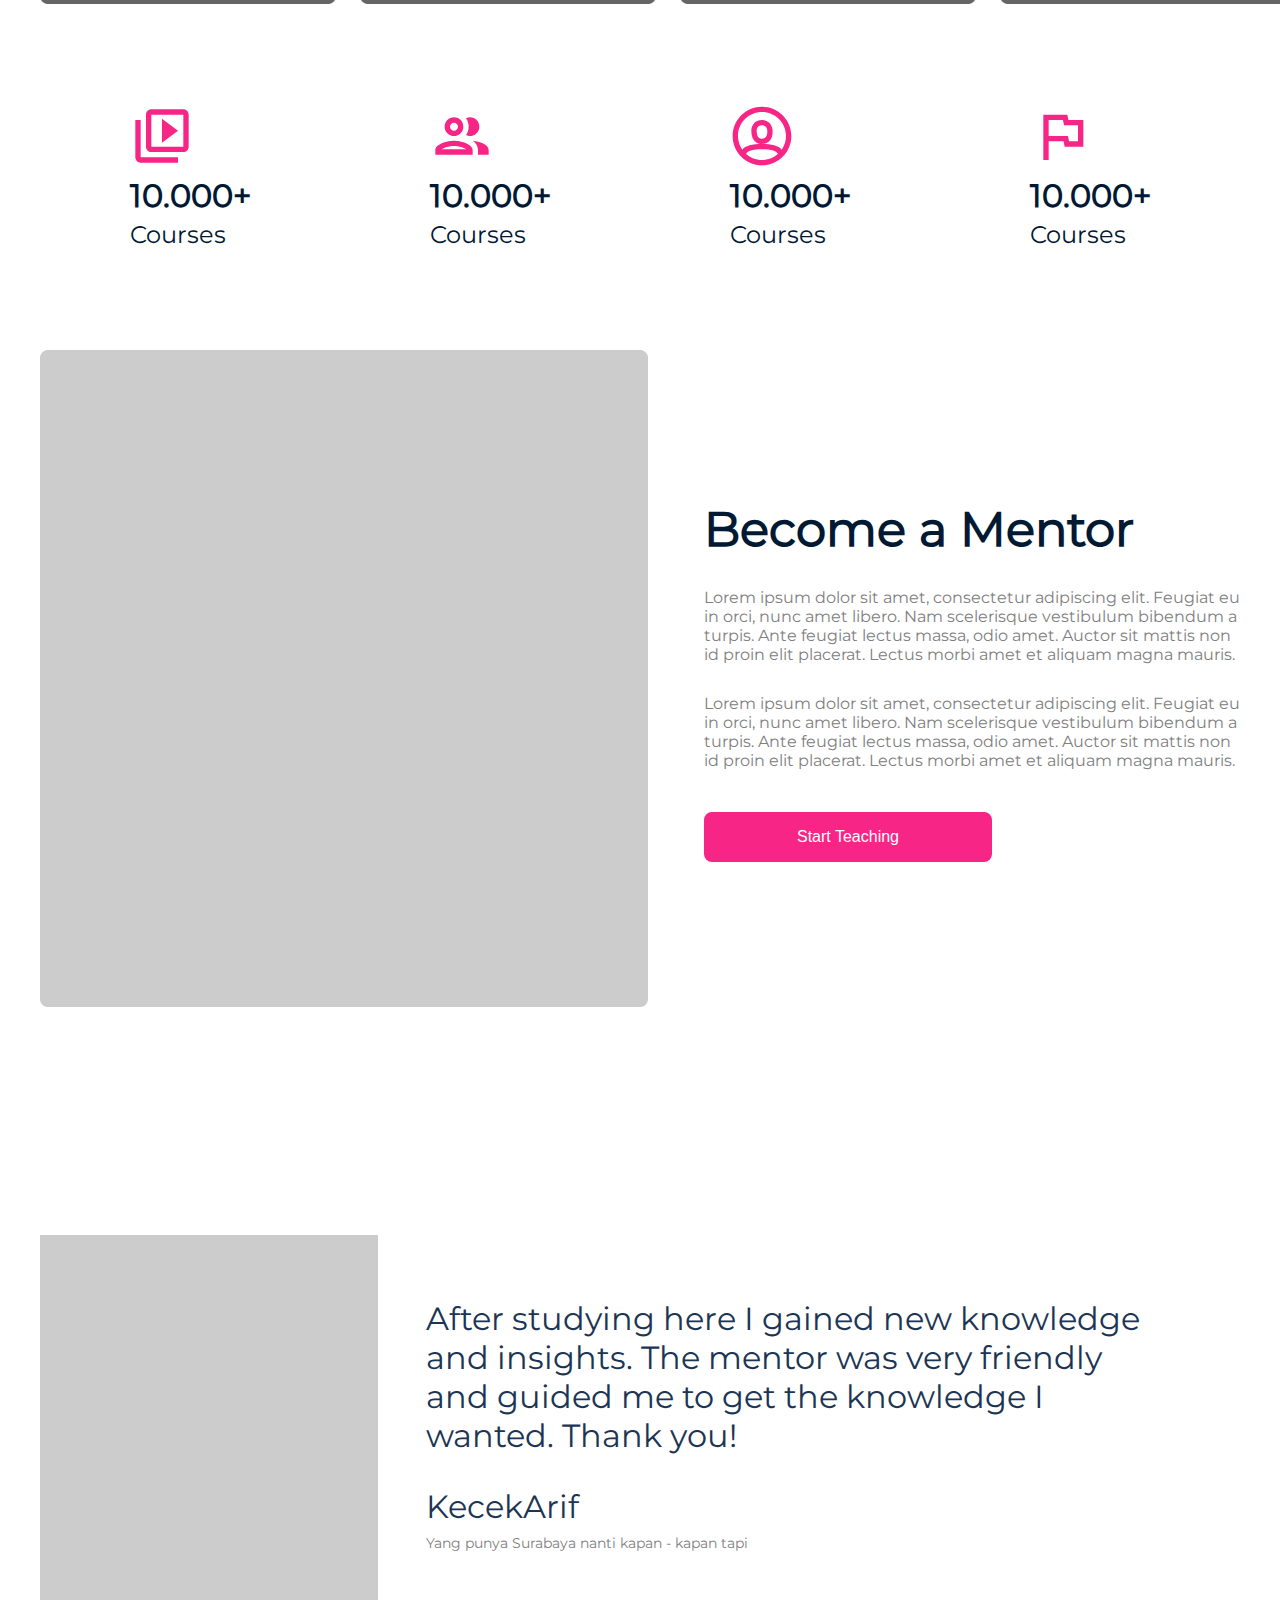
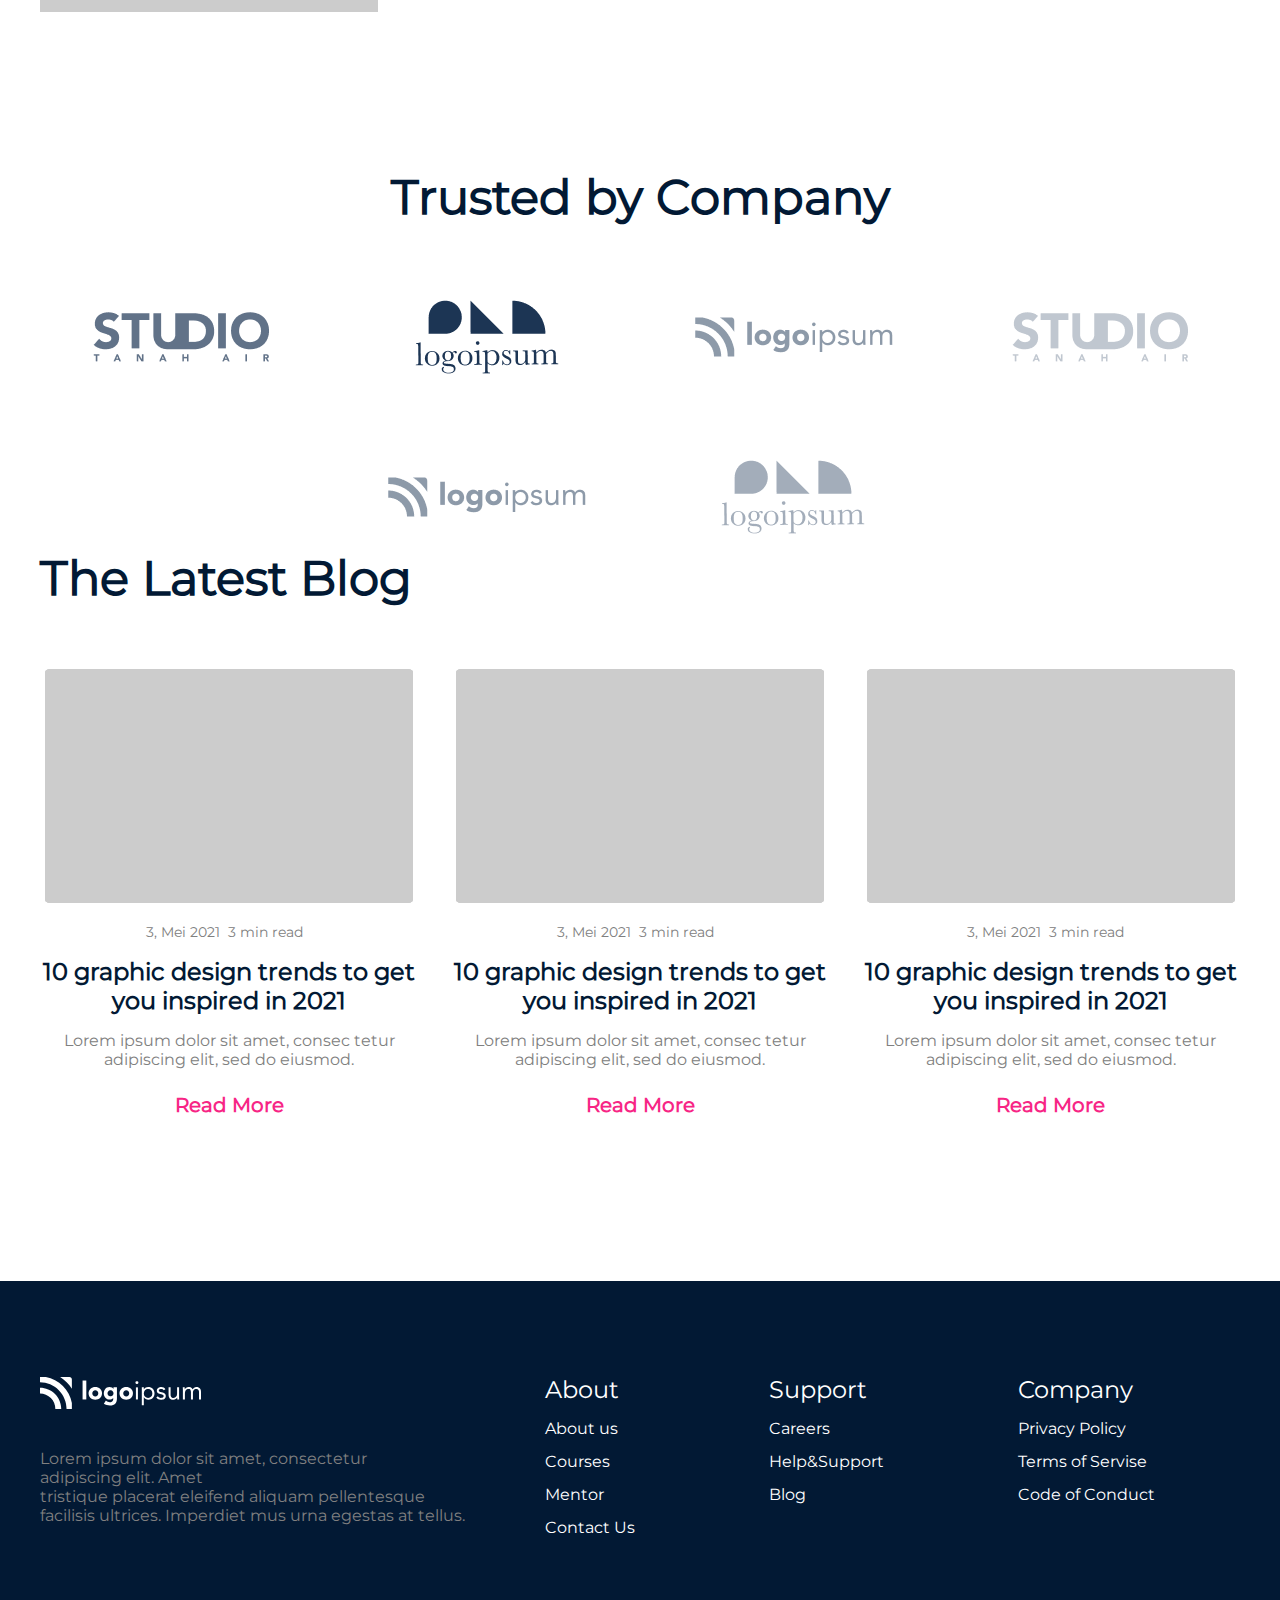
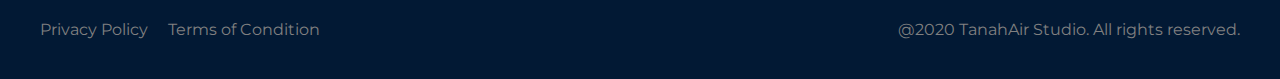
==== commit 0a2c64bb: "updating new wersion of 3-exam" ====
--- a/index.html
+++ b/index.html
@@ -519,9 +519,9 @@
                 />
               </svg>
               <p class="footer-lorem">
-                Lorem ipsum dolor sit amet, consectetur adipiscing elit. Amet
-                tristique placerat eleifend aliquam pellentesque facilisis
-                <br />
+                Lorem ipsum dolor sit amet, consectetur <br />
+                adipiscing elit. Amet <br />
+                tristique placerat eleifend aliquam pellentesque <br />facilisis
                 ultrices. Imperdiet mus urna egestas at tellus.
               </p>
             </div>
--- a/scss/style.css
+++ b/scss/style.css
@@ -135,6 +135,8 @@
 .footer .footer-main .footer-right .right-box .titel-box {
   color: #fff;
   font-size: 24px;
+  margin-top: 4px;
+  margin-bottom: 4px;
   font-weight: 400;
 }
 .footer .footer-main .footer-right .right-box .footer-mid {
@@ -570,6 +572,13 @@
   justify-content: space-between;
 }
 
+body {
+  font-family: sans-serif;
+}
+
+.aside .aside-main {
+  font-family: sans-serif;
+}
 .aside .aside-main .aside-link {
   display: flex;
   align-items: center;
@@ -592,6 +601,308 @@
   font-size: 64px;
   color: #1c3554;
   font-weight: 700;
+}
+.aside .aside-main .aside-mid .aside-lorem {
+  font-size: 16px;
+  color: #808080;
+  font-weight: 400;
+  margin-top: 24px;
+}
+.aside .aside-main .aside-mid .most-aside {
+  font-size: 32px;
+  color: #1c3554;
+  font-weight: 1000;
+  margin-top: 36px;
+  margin-bottom: 48px;
+}
+
+.owl-carousel {
+  display: flex;
+  padding-top: 48px;
+  padding-bottom: 40px;
+  background-color: white;
+  justify-content: space-between;
+}
+.owl-carousel .item {
+  max-width: 269px;
+}
+.owl-carousel .item .aside-img {
+  width: 100%;
+}
+.owl-carousel .item .ux {
+  border: 2px solid #4586d6;
+  color: #fff;
+  background-color: #4586d6;
+  padding: 8px 24px;
+  border-radius: 8px;
+  font-size: 16px;
+  font-weight: 400;
+  margin-top: -300px;
+  margin-left: 40px;
+  bottom: 10px;
+}
+.owl-carousel .item .ux:hover {
+  transition: 0.3s;
+  color: #4586d6;
+  background-color: #fff;
+  border: 2px solid #4586d6;
+}
+.owl-carousel .item .aside-mid {
+  color: #1c3554;
+  font-size: 20px;
+  margin-top: 12px;
+  margin-bottom: 12px;
+  font-weight: 500;
+  line-height: 24px;
+}
+.owl-carousel .item .aside-bot {
+  color: #f72585;
+}
+.owl-carousel .item .rating {
+  display: flex;
+  gap: 10px;
+}
+.owl-carousel .item .rating .rating-img {
+  width: 96px;
+}
+.owl-carousel .item .rating .rating-par {
+  color: #808080;
+  font-size: 14px;
+  font-weight: 400;
+  margin-top: 12px;
+  margin-bottom: 12px;
+}
+.owl-carousel .item .number-aside {
+  display: flex;
+  align-items: center;
+  gap: 10px;
+}
+.owl-carousel .item .number-aside .old-cost {
+  color: #cccccc;
+  font-size: 16px;
+  font-weight: 400;
+  text-decoration: line-through;
+}
+.owl-carousel .item .number-aside .new-cost {
+  font-size: 24px;
+  color: #021934;
+  font-weight: 600;
+}
+.owl-carousel .item:hover {
+  transition: 0.3s;
+  box-shadow: 0 20px 20px 20px #cccccc;
+  background-color: #fff;
+}
+
+.article .article-main {
+  display: flex;
+  font-family: sans-serif;
+  flex-direction: column;
+}
+.article .article-main .article-title {
+  padding-top: 120px;
+  color: #1c3554;
+  font-size: 48px;
+  font-weight: 700;
+  line-height: 63px;
+}
+.article .article-main .article-boxes {
+  margin-top: 56px;
+}
+.article .article-main .article-boxes .article-box {
+  display: flex;
+  gap: 24px;
+}
+.article .article-main .article-boxes .article-box .article-img:hover {
+  transform: scale(1.1);
+  transition: 0.5s;
+}
+.article .article-main .article-boxes .article-box-2 {
+  display: flex;
+  gap: 24px;
+  margin-top: 24px;
+}
+.article .article-main .article-boxes .article-box-2 .article-img-2:hover {
+  transition: 0.5s;
+  transform: scale(1.1);
+}
+
+.aside-title {
+  margin-top: 80px;
+  display: flex;
+  align-items: center;
+  justify-content: space-between;
+}
+.aside-title .all-courses {
+  color: #021934;
+  font-size: 48px;
+  font-family: sans-serif;
+  font-weight: 700;
+}
+.aside-title .aside-buttons {
+  display: flex;
+  align-items: center;
+  gap: 40px;
+}
+.aside-title .aside-buttons .btn-1 {
+  display: flex;
+  align-items: center;
+  border-radius: 8px;
+  gap: 10px;
+  padding: 16px 40px;
+  color: #f72585;
+  background-color: #fff5f9;
+}
+.aside-title .aside-buttons .btn-2 {
+  color: #fff;
+  border-radius: 8px;
+  background-color: #f72585;
+  display: flex;
+  align-self: center;
+  gap: 10px;
+  padding: 16px 49px;
+}
+
+.aside-main {
+  margin-top: 20px;
+  display: flex;
+}
+.aside-main .aside-left .aside-left-main {
+  display: flex;
+  gap: 50px;
+}
+.aside-main .aside-left .aside-left-main .rating-box .rating-number {
+  margin-top: 116px;
+  margin-bottom: 24px;
+  font-family: sans-serif;
+  font-size: 24px;
+  color: #021934;
+  font-weight: 700;
+  display: flex;
+  align-items: center;
+  gap: 116px;
+}
+.aside-main .aside-left .aside-left-main .rating-box .rating-svg {
+  display: flex;
+  padding-top: 12px;
+  padding-bottom: 12px;
+  align-items: center;
+  gap: 10px;
+}
+.aside-main .aside-left .aside-left-main .rating-box .rating-svg .number-num {
+  color: #021934;
+  font-size: 14px;
+  font-weight: 700;
+  font-family: sans-serif;
+}
+.aside-main .aside-left .aside-left-main .rating-box .rating-svg .number-year {
+  font-size: 14px;
+  font-weight: 400;
+  font-family: sans-serif;
+  color: #808080;
+}
+.aside-main .aside-left .aside-left-main .rating-box .rating-line {
+  background-color: #ccc;
+  margin-top: 32px;
+  width: 237px;
+  height: 2px;
+}
+.aside-main .aside-left .aside-left-main .rating-number {
+  font-family: sans-serif;
+  font-size: 24px;
+  color: #021934;
+  font-weight: 700;
+  display: flex;
+  margin-top: 16px;
+  padding-bottom: 12px;
+  align-items: center;
+  gap: 116px;
+}
+.aside-main .aside-left .aside-left-main .aside-middle {
+  width: 2px;
+  margin-top: 120px;
+  margin-right: 50px;
+  height: 1850px;
+  background: #ccc;
+}
+.aside-main .aside-right {
+  margin-top: 80px;
+}
+.aside-main .aside-right .aside-boxes {
+  display: flex;
+  align-items: center;
+  margin-top: 40px;
+  gap: 29px;
+}
+.aside-main .aside-right .aside-boxes .item {
+  width: 270px;
+}
+.aside-main .aside-right .aside-boxes .item .aside-img {
+  width: 100%;
+}
+.aside-main .aside-right .aside-boxes .item .ux {
+  border: 2px solid #4586d6;
+  color: #fff;
+  background-color: #4586d6;
+  padding: 8px 24px;
+  border-radius: 8px;
+  font-size: 16px;
+  font-weight: 400;
+  margin-top: -300px;
+  margin-left: 40px;
+  bottom: 10px;
+}
+.aside-main .aside-right .aside-boxes .item .ux:hover {
+  transition: 0.3s;
+  color: #4586d6;
+  background-color: #fff;
+  border: 2px solid #4586d6;
+}
+.aside-main .aside-right .aside-boxes .item .aside-mid {
+  color: #1c3554;
+  font-size: 20px;
+  margin-top: 12px;
+  margin-bottom: 12px;
+  font-weight: 500;
+  line-height: 24px;
+}
+.aside-main .aside-right .aside-boxes .item .aside-bot {
+  color: #f72585;
+}
+.aside-main .aside-right .aside-boxes .item .rating {
+  display: flex;
+  gap: 10px;
+}
+.aside-main .aside-right .aside-boxes .item .rating .rating-img {
+  width: 96px;
+}
+.aside-main .aside-right .aside-boxes .item .rating .rating-par {
+  color: #808080;
+  font-size: 14px;
+  font-weight: 400;
+  margin-top: 12px;
+  margin-bottom: 12px;
+}
+.aside-main .aside-right .aside-boxes .item .number-aside {
+  display: flex;
+  align-items: center;
+  gap: 10px;
+}
+.aside-main .aside-right .aside-boxes .item .number-aside .old-cost {
+  color: #cccccc;
+  font-size: 16px;
+  font-weight: 400;
+  text-decoration: line-through;
+}
+.aside-main .aside-right .aside-boxes .item .number-aside .new-cost {
+  font-size: 24px;
+  color: #021934;
+  font-weight: 600;
+}
+.aside-main .aside-right .aside-boxes .item:hover {
+  transition: 0.3s;
+  box-shadow: 0 20px 20px 20px #cccccc;
+  background-color: #fff;
 }
 
 @font-face {
